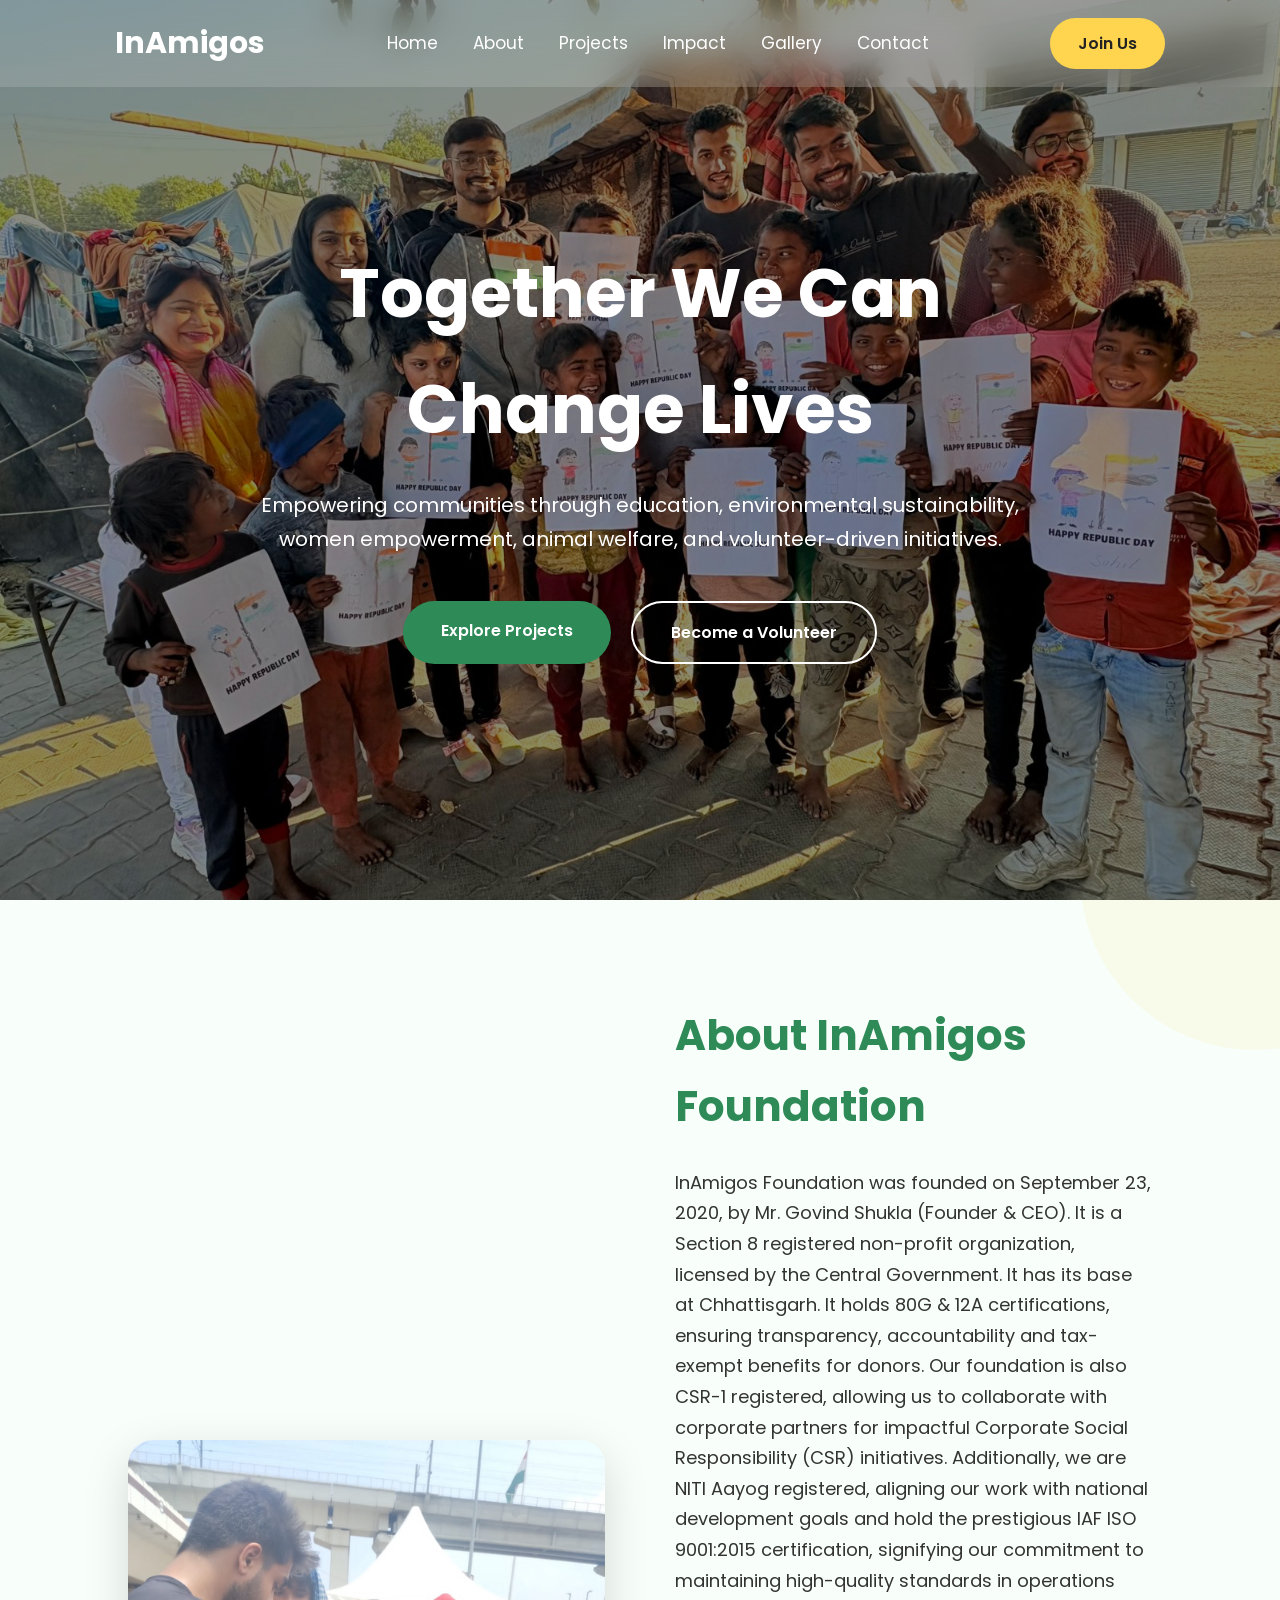
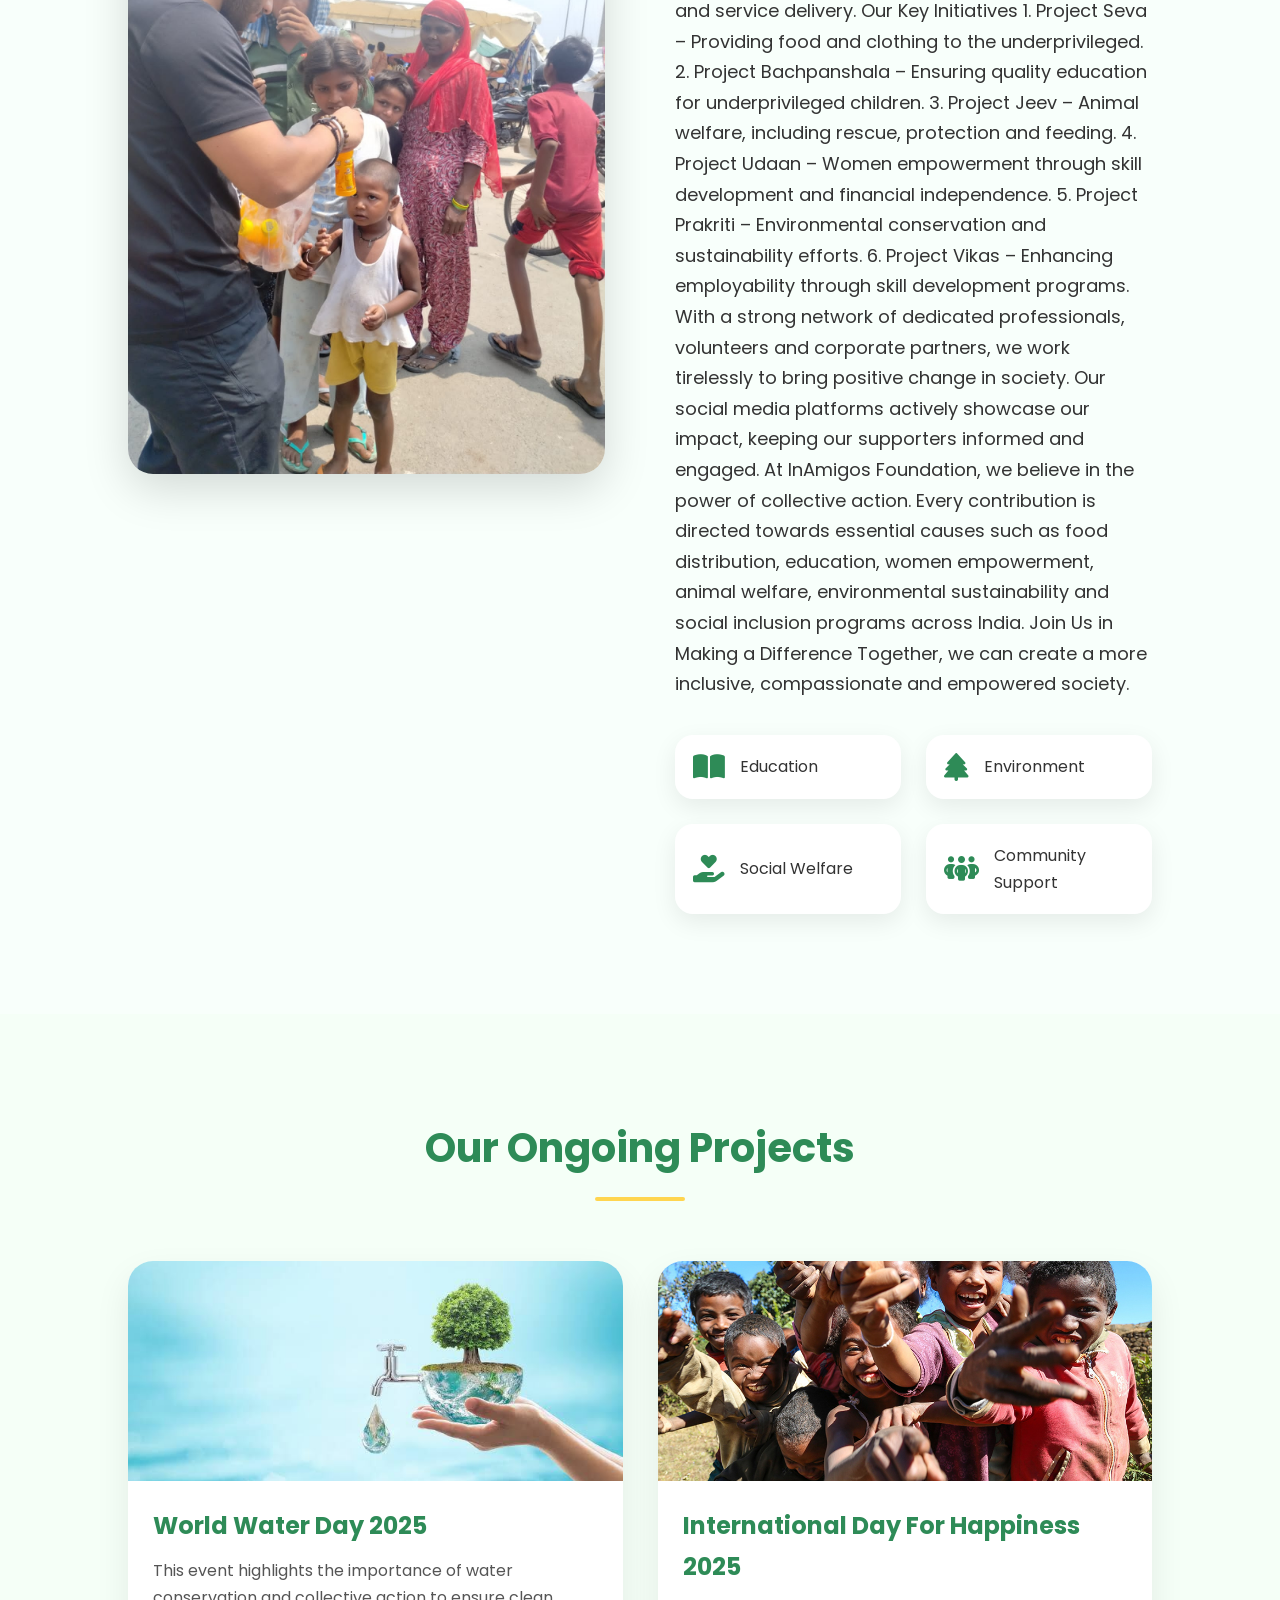
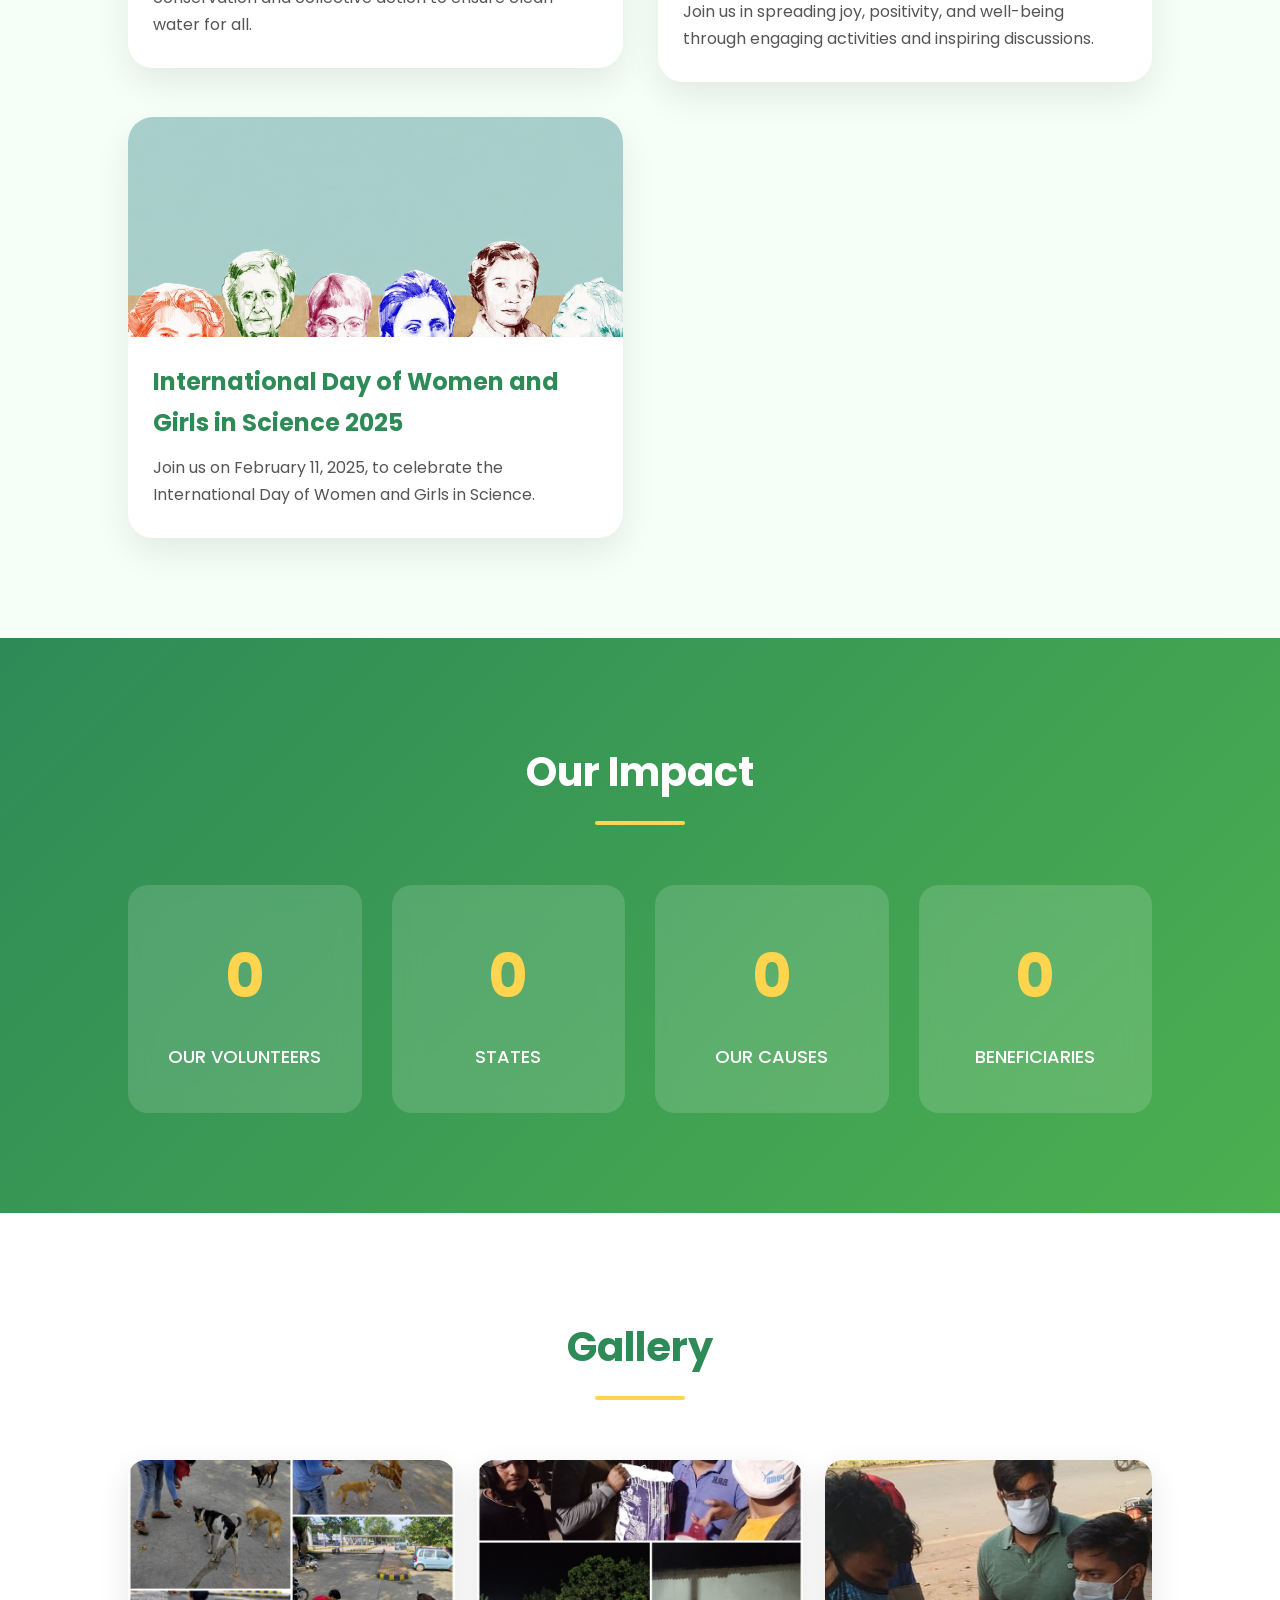
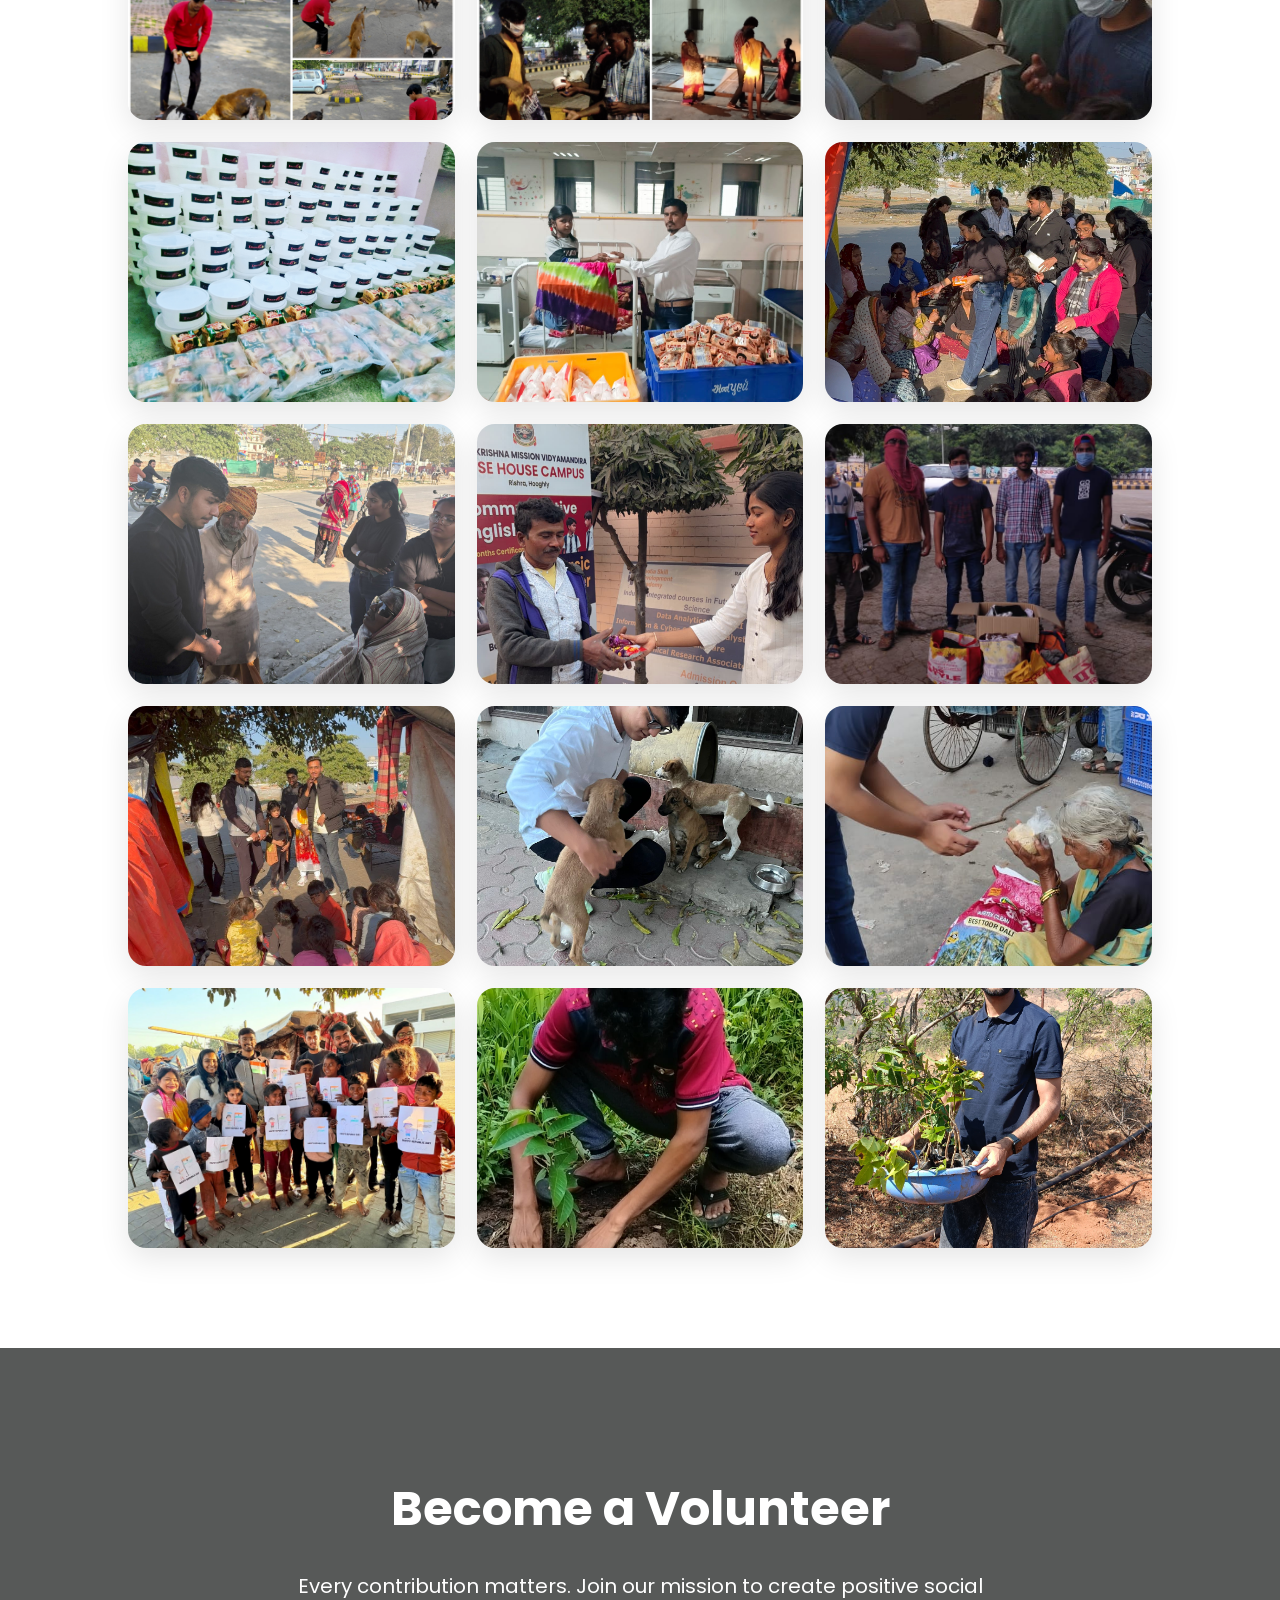
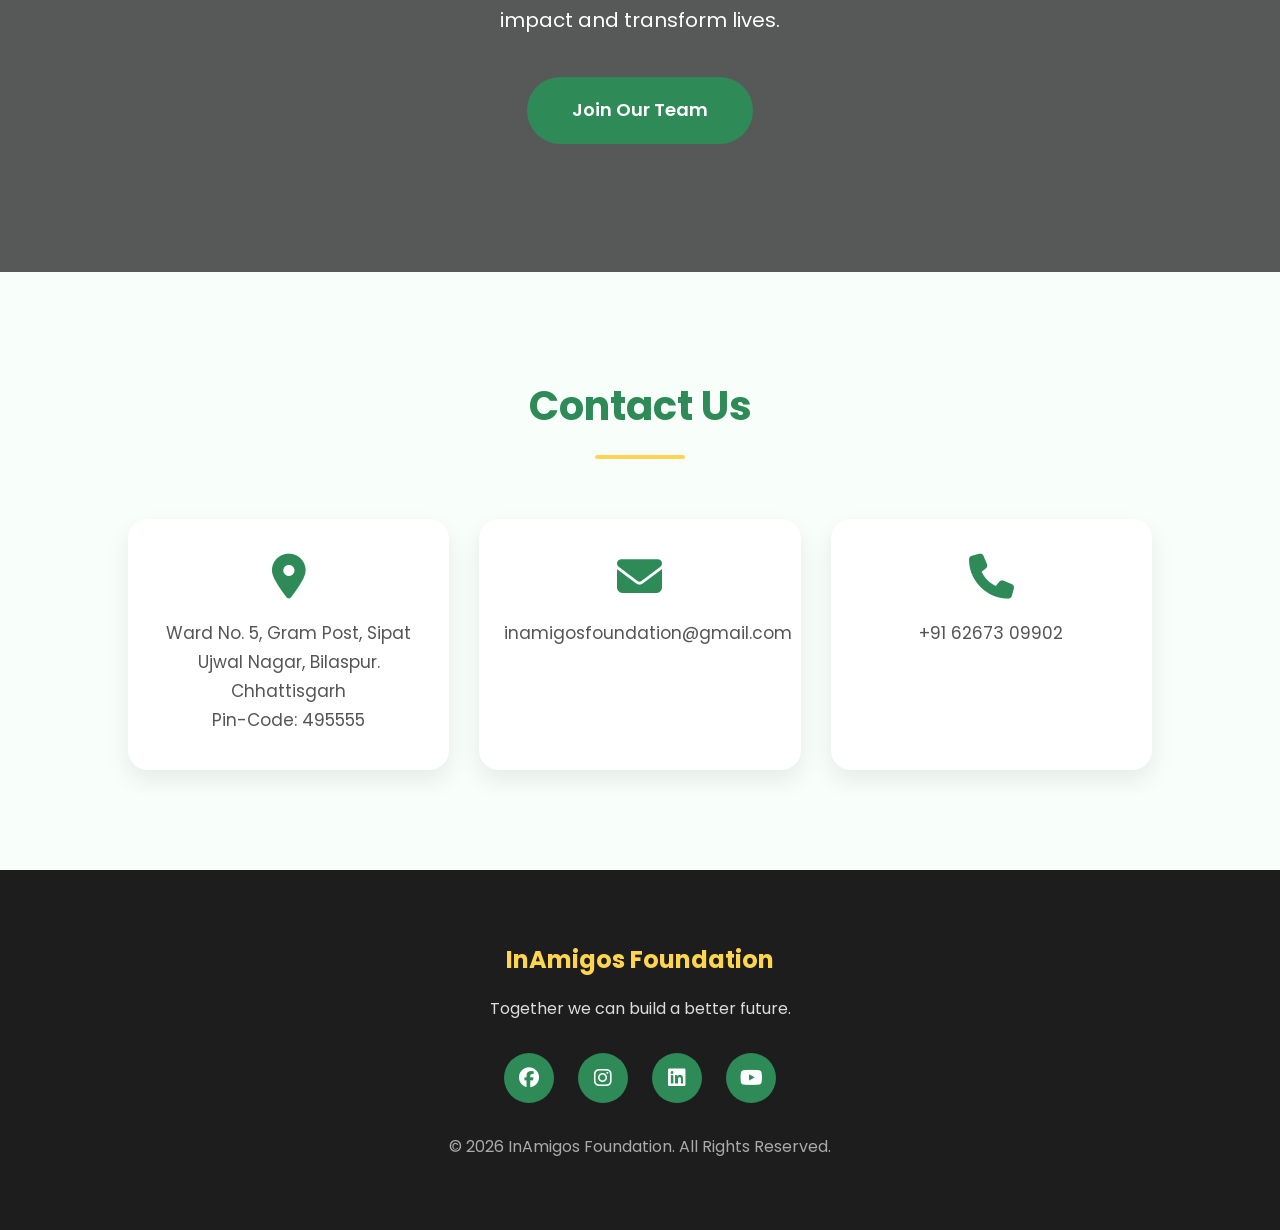
==== index.html @ 2132dd6d "Initial commit" ====
<!doctype html>
<html lang="en">
  <head>
    <meta charset="UTF-8" />
    <meta name="viewport" content="width=device-width, initial-scale=1.0" />
    <title>InAmigos Foundation</title>
    <!-- Google Font -->
    <link
      href="https://fonts.googleapis.com/css2?family=Poppins:wght@300;400;500;600;700&display=swap"
      rel="stylesheet"
    />
    <!-- Font Awesome -->
    <link
      rel="stylesheet"
      href="https://cdnjs.cloudflare.com/ajax/libs/font-awesome/6.5.2/css/all.min.css"
    />
    <!-- AOS Animation -->
    <link href="https://unpkg.com/aos@2.3.4/dist/aos.css" rel="stylesheet" />
    <!-- CSS -->
    <link rel="stylesheet" href="style.css" />
  </head>
  <body>
    <!-- ================= NAVBAR ================= -->
    <header>
      <nav class="navbar">
        <div class="logo">
          <h2>InAmigos</h2>
        </div>
        <ul class="nav-links">
          <li><a href="hello.html">Home</a></li>
          <li><a href="about.html">About</a></li>
          <li><a href="project.html">Projects</a></li>
          <li><a href="impact.html">Impact</a></li>
          <li><a href="gallery.html">Gallery</a></li>
          <li><a href="contact.html">Contact</a></li>
        </ul>
        <a href="Volunteer.html" class="btn">Join Us</a>
      </nav>
    </header>
    <!-- ================= HERO ================= -->
    <section class="hero" id="home">
      <div class="hero-slider">
        <img src="bachpanshala.jpg" class="slide active" />
        <img src="6.jpg" class="slide" />
        <img src="4.jpg" class="slide" />
        <img src="5.jpg" class="slide" />
      </div>
      <div class="overlay"></div>
      <div class="hero-content">
        <h1>Together We Can Change Lives</h1>
        <p>
          Empowering communities through education, environmental
          sustainability, women empowerment, animal welfare, and
          volunteer-driven initiatives.
        </p>
        <div class="hero-buttons">
          <a href="project.html" class="primary-btn">Explore Projects</a>
          <a href="Volunteer.html" class="secondary-btn"> Become a Volunteer</a>
        </div>
      </div>
    </section>
    <!-- ================= ABOUT ================= -->
    <section class="about section" id="about">
      <div class="container">
        <div class="about-image" data-aos="fade-right">
          <img src="sewa.jpg" alt="About NGO" />
        </div>
        <div class="about-content" data-aos="fade-left">
          <h2>About InAmigos Foundation</h2>
          <p>
            InAmigos Foundation was founded on September 23, 2020, by Mr. Govind
            Shukla (Founder & CEO). It is a Section 8 registered non-profit
            organization, licensed by the Central Government. It has its base at
            Chhattisgarh. It holds 80G & 12A certifications, ensuring
            transparency, accountability and tax-exempt benefits for donors. Our
            foundation is also CSR-1 registered, allowing us to collaborate with
            corporate partners for impactful Corporate Social Responsibility
            (CSR) initiatives. Additionally, we are NITI Aayog registered,
            aligning our work with national development goals and hold the
            prestigious IAF ISO 9001:2015 certification, signifying our
            commitment to maintaining high-quality standards in operations and
            service delivery. Our Key Initiatives 1. Project Seva – Providing
            food and clothing to the underprivileged. 2. Project Bachpanshala –
            Ensuring quality education for underprivileged children. 3. Project
            Jeev – Animal welfare, including rescue, protection and feeding. 4.
            Project Udaan – Women empowerment through skill development and
            financial independence. 5. Project Prakriti – Environmental
            conservation and sustainability efforts. 6. Project Vikas –
            Enhancing employability through skill development programs. With a
            strong network of dedicated professionals, volunteers and corporate
            partners, we work tirelessly to bring positive change in society.
            Our social media platforms actively showcase our impact, keeping our
            supporters informed and engaged. At InAmigos Foundation, we believe
            in the power of collective action. Every contribution is directed
            towards essential causes such as food distribution, education, women
            empowerment, animal welfare, environmental sustainability and social
            inclusion programs across India. Join Us in Making a Difference
            Together, we can create a more inclusive, compassionate and
            empowered society.
          </p>
          <div class="about-features">
            <div>
              <i class="fa-solid fa-book-open"></i>
              <span>Education</span>
            </div>
            <div>
              <i class="fa-solid fa-tree"></i>
              <span>Environment</span>
            </div>
            <div>
              <i class="fa-solid fa-hand-holding-heart"></i>
              <span>Social Welfare</span>
            </div>
            <div>
              <i class="fa-solid fa-people-group"></i>
              <span>Community Support</span>
            </div>
          </div>
        </div>
      </div>
    </section>
    <!-- ================= PROJECTS ================= -->
      <section class="projects section" id="projects">
        <h2 class="section-title">Our Ongoing Projects</h2>

        <div class="project-container">
          <!-- Card 1 -->
          <a href="water.html" class="project-link">
            <div class="card" data-aos="zoom-in">
              <img src="water.jpg" alt="World Water Day" />
              <h3>World Water Day 2025</h3>
              <p>
                This event highlights the importance of water conservation and
                collective action to ensure clean water for all.
              </p>
            </div>
          </a>

          <!-- Card 2 -->
          <a href="happiness.html" class="project-link">
            <div class="card" data-aos="zoom-in">
              <img src="happy.jpg" alt="International Day of Happiness" />
              <h3>International Day For Happiness 2025</h3>
              <p>
                Join us in spreading joy, positivity, and well-being through
                engaging activities and inspiring discussions.
              </p>
            </div>
          </a>

          <!-- Card 3 -->
          <a href="women.html" class="project-link">
            <div class="card" data-aos="zoom-in">
              <img src="science.png" alt="Women in Science" />
              <h3>International Day of Women and Girls in Science 2025</h3>
              <p>
                Join us on February 11, 2025, to celebrate the International Day
                of Women and Girls in Science.
              </p>
            </div>
          </a>
        </div>
      </section>
    </section>
    <!-- ================= IMPACT ================= -->
    <section class="impact section" id="impact">
      <h2 class="section-title">Our Impact</h2>
      <div class="impact-container">
        <div class="impact-box">
          <h1 class="counter" data-target="200">0</h1>
          <p>OUR VOLUNTEERS</p>
        </div>
        <div class="impact-box">
          <h1 class="counter" data-target="28">0</h1>
          <p>STATES</p>
        </div>
        <div class="impact-box">
          <h1 class="counter" data-target="6">0</h1>
          <p>OUR CAUSES</p>
        </div>
        <div class="impact-box">
          <h1 class="counter" data-target="50000">0</h1>
          <p>BENEFICIARIES</p>
        </div>
      </div>
    </section>
    <!-- ================= GALLERY ================= -->
    <section class="gallery section" id="gallery">
      <h2 class="section-title">Gallery</h2>
      <div class="gallery-container">
        <img src="1.jpg" />
        <img src="2.jpg" />
        <img src="3.jpg" />
        <img src="4.jpg" />
        <img src="5.jpg" />
        <img src="6.jpg" />
        <img src="7.jpg" />
        <img src="8.jpg" />
        <img src="9.jpg" />
        <img src="10.jpg" />
        <img src="11.jpg" />
        <img src="12.jpg" />
        <img src="13.jpg" />
        <img src="14.jpg" />
        <img src="15.jpg" />
      </div>
    </section>
    <!-- ================= VOLUNTEER ================= -->
    <section class="volunteer" id="volunteer">
      <div class="volunteer-content">
        <h2>Become a Volunteer</h2>
        <p>
          Every contribution matters. Join our mission to create positive social
          impact and transform lives.
        </p>
        <a href="#" class="primary-btn"> Join Our Team </a>
      </div>
    </section>
    <!-- ================ CONTACT ================= -->
    <section class="contact section" id="contact">
      <h2 class="section-title">Contact Us</h2>
      <div class="contact-container">
        <div>
          <i class="fa-solid fa-location-dot"></i>
          <p>
            Ward No. 5, Gram Post, Sipat Ujwal Nagar, Bilaspur. Chhattisgarh
          </p>
          <p>Pin-Code: 495555</p>
        </div>
        <div>
          <i class="fa-solid fa-envelope"></i>
          <p>inamigosfoundation@gmail.com</p>
        </div>
        <div>
          <i class="fa-solid fa-phone"></i>
          <p>+91 62673 09902</p>
        </div>
      </div>
    </section>
    <!-- ================= FOOTER ================= -->
    <footer>
      <h2>InAmigos Foundation</h2>
      <p>Together we can build a better future.</p>
      <div class="social-icons">
        <a href="https://www.facebook.com/inamigos.inamigos"
          ><i class="fab fa-facebook"></i
        ></a>
        <a href="https://www.instagram.com/inamigos/"
          ><i class="fab fa-instagram"></i
        ></a>
        <a href="#"><i class="fab fa-linkedin"></i></a>
        <a href="https://www.youtube.com/@inamigosfoundation"
          ><i class="fab fa-youtube"></i
        ></a>
      </div>
      <p class="copyright">© 2026 InAmigos Foundation. All Rights Reserved.</p>
    </footer>
    <!-- JS -->
    <script src="https://unpkg.com/aos@2.3.4/dist/aos.js"></script>
    <script>
      AOS.init({
        duration: 1000,
        once: true,
      });
    </script>
    <script src="script.js"></script>
  </body>
</html>
---- style.css ----
/* ==========================================
   GOOGLE FONT & RESET
========================================== */

@import url('https://fonts.googleapis.com/css2?family=Poppins:wght@300;400;500;600;700;800&display=swap');
* {
    margin: 0;
    padding: 0;
    box-sizing: border-box;
    font-family: 'Poppins', sans-serif;
}
html {
    scroll-behavior: smooth;
}
body {
    background: #f8fffb;
    color: #333;
    overflow-x: hidden;
    line-height: 1.7;
}
img {
    width: 100%;
    display: block;
}
a {
    text-decoration: none;
}

ul {
    list-style: none;
}
.section {
    padding: 100px 10%;
}
.section-title {
    text-align: center;
    font-size: 40px;
    color: #2E8B57;
    margin-bottom: 60px;
    position: relative;
}
.section-title::after {
    content: "";
    width: 90px;
    height: 4px;
    background: #FFD54F;
    display: block;
    margin: 15px auto;
    border-radius: 20px;
}
/* ==========================================
   NAVBAR
========================================== */
header {
    width: 100%;
    position: fixed;
    top: 0;
    left: 0;
    z-index: 999;
}
.navbar {

    display: flex;
    justify-content: space-between;
    align-items: center;
    padding: 18px 9%;
    background: rgba(255, 255, 255, .15);
    backdrop-filter: blur(18px);
    transition: .4s;

}
.logo h2 {

    color: #fff;
    font-size: 30px;
    font-weight: 700;
}
.nav-links {

    display: flex;
    gap: 35px;
}
.nav-links a {
    color: white;
    font-size: 17px;
    transition: .3s;
}
.nav-links a:hover {
    color: #FFD54F;
}
.btn {
    background: #FFD54F;
    color: #222;
    padding: 12px 28px;
    border-radius: 30px;
    transition: .4s;
    font-weight: 600;
}
.btn:hover {
    transform: translateY(-4px);
    background: white;
}
/* ==========================================
   HERO
========================================== */
.hero {
    min-height: 100vh;
    background: url("images/hero.jpg") center/cover no-repeat;
    position: relative;
    display: flex;
    justify-content: center;
    align-items: center;
}
.overlay {
    position: absolute;
    inset: 0;
    background: rgba(0, 0, 0, .55);
}
.hero-content {
    position: relative;
    z-index: 2;
    text-align: center;
    color: white;
    width: 80%;
    animation: fadeUp 1.5s;
}
.hero-content h1 {
    font-size: 68px;
    margin-bottom: 20px;
    font-weight: 700;
}
.hero-content span {
    color: #FFD54F;
}
.hero-content p {
    font-size: 20px;
    max-width: 800px;
    margin: auto;
}
.hero-buttons {
    margin-top: 45px;
    display: flex;
    justify-content: center;
    gap: 20px;
    flex-wrap: wrap;
}
.primary-btn {
    padding: 16px 38px;
    border-radius: 40px;
    background: #2E8B57;
    color: white;
    transition: .4s;
    font-weight: 600;
}
.secondary-btn {
    padding: 16px 38px;
    border-radius: 40px;
    border: 2px solid white;
    color: white;
    transition: .4s;
    font-weight: 600;
}
.primary-btn:hover {
    background: #FFD54F;
    color: #222;
    transform: translateY(-5px);
}
.secondary-btn:hover {
    background: white;
    color: #2E8B57;
}
.hero{
    position: relative;
    height:100vh;
    overflow:hidden;

    display:flex;
    justify-content:center;
    align-items:center;
}
.hero-slider{
    position:absolute;
    top:0;
    left:0;
    width:100%;
    height:100%;
}
.hero-slider img{
    position:absolute;
    width:100%;
    height:100%;
    object-fit:cover;
    opacity:0;
    transition:opacity 1.5s ease-in-out;
}
.hero-slider img.active{
    opacity:1;
}
.overlay{
    position:absolute;
    top:0;
    left:0;
    width:100%;
    height:100%;
    background:rgba(0,0,0,.45);
    zindex:1;
}
.hero-content{
    position:relative;
    z-index:2;
    text-align:center;
    color:white;
    max-width:900px;
    padding:20px;
}
/* Floating Animation */
.hero::before {
    content: "";
    position: absolute;
    width: 600px;
    height: 600px;
    background: rgba(255, 255, 255, .08);
    border-radius: 50%;
    top: -180px;
    right: -120px;
    animation: float 6s infinite ease-in-out;
}
/* ==========================================
   ABOUT SECTION
========================================== */
.container {
    display: grid;
    grid-template-columns: 1fr 1fr;
    gap: 70px;
    align-items: center;
}
.about-image img {
    border-radius: 25px;
    box-shadow: 0 15px 45px rgba(0, 0, 0, .15);
    transition: .5s;
}
.about-image img:hover {
    transform: scale(1.03);
}
.about-content h2 {
    color: #2E8B57;
    font-size: 42px;
    margin-bottom: 25px;
}
.about-content p {
    font-size: 18px;
    margin-bottom: 35px;
}
.about-features {
    display: grid;
    grid-template-columns: repeat(2, 1fr);
    gap: 25px;
}
.about-features div {
    display: flex;
    align-items: center;
    gap: 15px;
    background: white;
    padding: 18px;
    border-radius: 18px;
    box-shadow: 0 8px 25px rgba(0, 0, 0, .08);
    transition: .4s;
}
.about-features div:hover {
    transform: translateY(-10px);
}
.about-features i {
    color: #2E8B57;
    font-size: 28px;
}
/* ==========================================
   GENERAL CARD STYLE
========================================== */
.card {
    background: white;
    border-radius: 25px;
    overflow: hidden;
    box-shadow: 0 15px 35px rgba(0, 0, 0, .08);
    transition: .5s;
}
.card img {
    height: 220px;
    object-fit: cover;
}
.card h3 {
    padding: 25px 25px 10px;
    color: #2E8B57;
    font-size: 24px;
}
.card p {
    padding: 0 25px 30px;
    color: #555;
}
.card:hover {
    transform: translateY(-15px);
    box-shadow: 0 20px 45px rgba(0, 0, 0, .15);
}
/* ==========================================
   ANIMATIONS
========================================== */
@keyframes fadeUp {
    from {
        opacity: 0;
        transform: translateY(80px);
    }
    to {
        opacity: 1;
        transform: translateY(0);
    }
}
@keyframes float {
    0% {
        transform: translateY(0px);
    }
    50% {
        transform: translateY(25px);
    }
    100% {
        transform: translateY(0);
    }
}
/* ==========================================
   PROJECTS SECTION
========================================== */
.projects {
    background: #f5fff7;
}
.project-container {
    display: grid;
    grid-template-columns: repeat(auto-fit, minmax(320px, 1fr));
    gap: 35px;
}
.projects .card {
    position: relative;
    overflow: hidden;
    cursor: pointer;
}
.projects .card::before {
    content: "";
    position: absolute;
    top: 0;
    left: -100%;
    width: 100%;
    height: 100%;
    background: linear-gradient(120deg,
            transparent,
            rgba(255, 255, 255, .45),
            transparent);
    transition: .8s;
}
.projects .card:hover::before {
    left: 100%;
}
.projects .card img {
    transition: .6s;
}
.projects .card:hover img {
    transform: scale(1.08);
}
.projects .card h3 {
    color: #2E8B57;
    font-size: 24px;
}
.projects .card p {
    font-size: 16px;
    color: #555;
}
.projects .card:hover {
    transform: translateY(-18px);
}
.project-link {
  text-decoration: none;
  color: inherit;
  display: block;
}

.project-link .card {
  cursor: pointer;
}
/* ==========================================
   IMPACT SECTION
========================================== */
.impact {
    background: linear-gradient(135deg, #2E8B57, #4CAF50);
    color: white;
}
.impact .section-title {
    color: white;
}
.impact .section-title::after {
    background: #FFD54F;
}
.impact-container {
    display: grid;
    grid-template-columns: repeat(auto-fit, minmax(220px, 1fr));
    gap: 30px;
}
.impact-box {
    background: rgba(255, 255, 255, .15);
    backdrop-filter: blur(12px);
    border-radius: 20px;
    text-align: center;
    padding: 40px 20px;
    transition: .5s;
}
.impact-box:hover {
    transform: translateY(-12px);
    background: rgba(255, 255, 255, .25);
}
.impact-box h1 {
    font-size: 60px;
    color: #FFD54F;
    margin-bottom: 15px;
}
.impact-box p {
    font-size: 18px;
    font-weight: 500;
}
/* ==========================================
   GALLERY
========================================== */
.gallery {
    background: white;
}
.gallery-container {
    display: grid;
    grid-template-columns: repeat(auto-fit, minmax(260px, 1fr));
    gap: 22px;
}
.gallery-container img {
    height: 260px;
    object-fit: cover;
    border-radius: 18px;
    cursor: pointer;
    transition: .5s;
    box-shadow: 0 10px 30px rgba(0, 0, 0, .1);
}
.gallery-container img:hover {
    transform: scale(1.08);
    box-shadow: 0 20px 45px rgba(0, 0, 0, .2);
}
/* ==========================================
   VOLUNTEER SECTION
========================================== */
.volunteer {
    background: linear-gradient(rgba(0, 0, 0, .65),
            rgba(0, 0, 0, .65)),
        url("images/volunteer-bg.jpg") center/cover;
    padding: 120px 10%;
    text-align: center;
    color: white;
}
.volunteer-content {
    max-width: 750px;
    margin: auto;
}
.volunteer-content h2 {
    font-size: 48px;
    margin-bottom: 20px;
}
.volunteer-content p {
    font-size: 20px;
    margin-bottom: 40px;
}
.volunteer .primary-btn {
    display: inline-block;
    padding: 18px 45px;
    font-size: 18px;
    border-radius: 50px;
    transition: .4s;
}
.volunteer .primary-btn:hover {
    transform: scale(1.08);
}
/* ==========================================
   VOLUNTEER FORM SECTION
========================================== */
.volunteer-form-section{
    padding:80px 10%;
    background:#f4f7fb;
}

.form-container{
    max-width:1100px;
    margin:auto;
    background:#fff;
    padding:45px;
    border-radius:20px;
    box-shadow:0 10px 30px rgba(0,0,0,.1);
}

.form-heading{
    text-align:center;
    margin-bottom:40px;
}

.form-heading h2{
    font-size:38px;
    color:#0b8457;
    margin-bottom:10px;
}

.form-heading p{
    color:#666;
}

.form-grid{
    display:grid;
    grid-template-columns:repeat(2,1fr);
    gap:25px;
}

.input-group{
    display:flex;
    flex-direction:column;
}

.input-group label{
    margin-bottom:8px;
    font-weight:600;
    color:#333;
}

.input-group input,
.input-group textarea{
    padding:14px 18px;
    border:1px solid #ddd;
    border-radius:10px;
    font-size:16px;
    transition:.3s;
    outline:none;
}

.input-group input:focus,
.input-group textarea:focus{
    border-color:#0b8457;
    box-shadow:0 0 10px rgba(11,132,87,.2);
}

.full{
    grid-column:1/3;
}

textarea{
    resize:none;
}

.submit-btn{
    margin-top:35px;
    width:100%;
    padding:16px;
    border:none;
    border-radius:10px;
    background:#0b8457;
    color:white;
    font-size:18px;
    cursor:pointer;
    transition:.3s;
}

.submit-btn:hover{
    background:#066943;
    transform:translateY(-2px);
}

@media(max-width:768px){

.form-grid{
grid-template-columns:1fr;
}

.full{
grid-column:1;
}

.form-container{
padding:25px;
}

.form-heading h2{
font-size:30px;
}

}
/* ==========================================
   EXTRA HOVER EFFECTS
========================================== */
.primary-btn,
.secondary-btn,
.btn {
    position: relative;
    overflow: hidden;
}
.primary-btn::after,
.secondary-btn::after,
.btn::after {
    content: "";
    position: absolute;
    top: 0;
    left: -100%;
    width: 100%;
    height: 100%;
    background: rgba(255, 255, 255, .25);
    transition: .5s;
}
.primary-btn:hover::after,
.secondary-btn:hover::after,
.btn:hover::after {
    left: 100%;
}
/* ==========================================
   SCROLLBAR
========================================== */
::-webkit-scrollbar {
    width: 10px;
}
::-webkit-scrollbar-track {
    background: #e9f8ec;
}
::-webkit-scrollbar-thumb {
    background: #2E8B57;
    border-radius: 20px;
}
::-webkit-scrollbar-thumb:hover {
    background: #1f6d42;
}
/* ==========================================
   CONTACT SECTION
========================================== */
.contact {
    background: #f8fffb;
}
.contact-container {
    display: grid;
    grid-template-columns: repeat(auto-fit, minmax(250px, 1fr));
    gap: 30px;
    margin-top: 50px;
}
.contact-container div {
    background: #fff;
    padding: 35px 25px;
    border-radius: 20px;
    text-align: center;
    box-shadow: 0 10px 25px rgba(0, 0, 0, .08);
    transition: .4s;
}
.contact-container div:hover {
    transform: translateY(-10px);
}
.contact-container i {
    font-size: 45px;
    color: #2E8B57;
    margin-bottom: 20px;
}
.contact-container p {
    font-size: 17px;
    color: #555;
}
/* ==========================================
   FOOTER
========================================== */
footer {
    background: #1d1d1d;
    color: white;
    text-align: center;
    padding: 70px 10%;
}
footer h2 {
    color: #FFD54F;
    margin-bottom: 15px;
}
footer p {
    color: #ddd;
}
.social-icons {
    margin: 30px 0;
}
.social-icons a {
    width: 50px;
    height: 50px;
    display: inline-flex;
    justify-content: center;
    align-items: center;
    margin: 0 10px;
    border-radius: 50%;
    background: #2E8B57;
    color: white;
    font-size: 20px;
    transition: .4s;
}
.social-icons a:hover {
    transform: translateY(-8px);
    background: #FFD54F;
    color: #222;
}
.copyright {
    margin-top: 30px;
    color: #aaa;
}
/* ==========================================
   ANIMATED BACKGROUND BLOBS
========================================== */
body::before {
    content: "";
    position: fixed;
    width: 350px;
    height: 350px;
    background: rgba(76, 175, 80, .08);
    border-radius: 50%;
    top: -120px;
    left: -120px;
    z-index: -1;
    animation: blob1 8s infinite alternate;
}
body::after {
    content: "";
    position: fixed;
    width: 350px;
    height: 350px;
    background: rgba(255, 213, 79, .10);
    border-radius: 50%;
    bottom: -150px;
    right: -150px;
    z-index: -1;
    animation: blob2 8s infinite alternate;
}
@keyframes blob1 {
    from {
        transform: translateY(0);
    }
    to {
        transform: translateY(60px);
    }
}
@keyframes blob2 {
    from {
        transform: translateY(0);
    }
    to {
        transform: translateY(-60px);
    }
}
/* ==========================================
   RESPONSIVE
========================================== */
@media(max-width:991px) {
    .hero-content h1 {
        font-size: 52px;
    }
    .container {
        grid-template-columns: 1fr;
    }
    .about-image {
        order: 1;
    }
    .about-content {
        order: 2;
    }
    .navbar {
        flex-direction: column;
        gap: 18px;
    }
    .nav-links {
        flex-wrap: wrap;
        justify-content: center;
    }
    .section {
        padding: 80px 8%;
    }
}
@media(max-width:768px) {
    .hero-content {
        width: 90%;
    }
    .hero-content h1 {
        font-size: 40px;
    }
    .hero-content p {
        font-size: 17px;
    }
    .hero-buttons {
        flex-direction: column;
    }
    .primary-btn,
    .secondary-btn {
        width: 220px;
        margin: auto;
    }
    .about-features {
        grid-template-columns: 1fr;
    }
    .section-title {
        font-size: 32px;
    }
    .volunteer-content h2 {
        font-size: 36px;
    }
    .impact-box h1 {
        font-size: 45px;
    }
}
@media(max-width:500px) {
    .logo h2 {
        font-size: 24px;
    }
    .nav-links {
        gap: 15px;
    }
    .nav-links a {
        font-size: 15px;
    }
    .hero-content h1 {
        font-size: 32px;
    }
    .hero-content p {
        font-size: 15px;
    }
    .section {
        padding: 70px 6%;
    }
    .card h3 {
        font-size: 22px;
    }
    .contact-container {
        grid-template-columns: 1fr;
    }
    .gallery-container {
        grid-template-columns: 1fr;
    }
    .project-container {
        grid-template-columns: 1fr;
    }
}
/* ==========================================
   IMAGE HOVER
========================================== */
img {
    transition: .5s;
}
img:hover {
    filter: brightness(1.05);
}
/* ==========================================
   CARD GLOW
========================================== */
.card:hover {
    box-shadow:
        0 20px 40px rgba(0, 0, 0, .15),
        0 0 25px rgba(76, 175, 80, .15);
}
/* ==========================================
   SECTION FADE
========================================== */
section {
    animation: fadeSection .8s ease;
}
@keyframes fadeSection {
    from {
        opacity: 0;
        transform: translateY(30px);
    }
    to {
        opacity: 1;
        transform: translateY(0);
    }
}
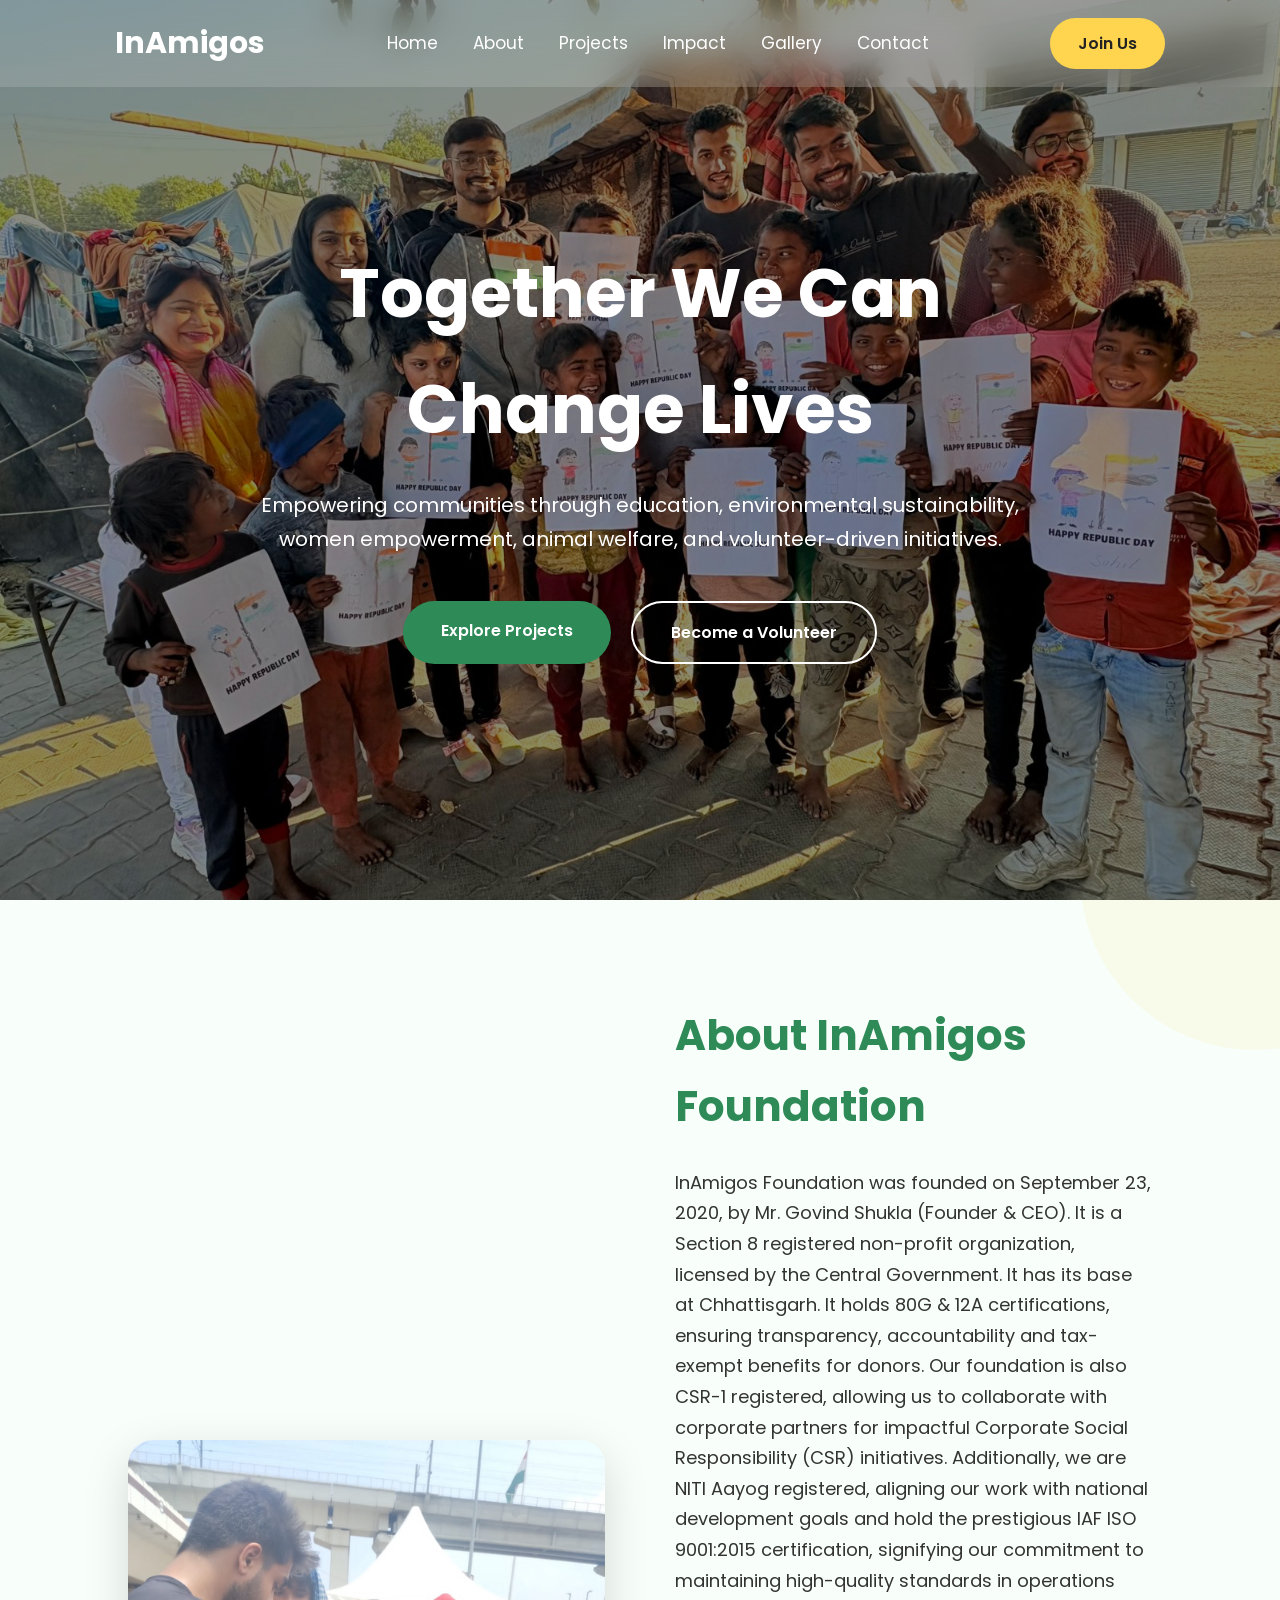
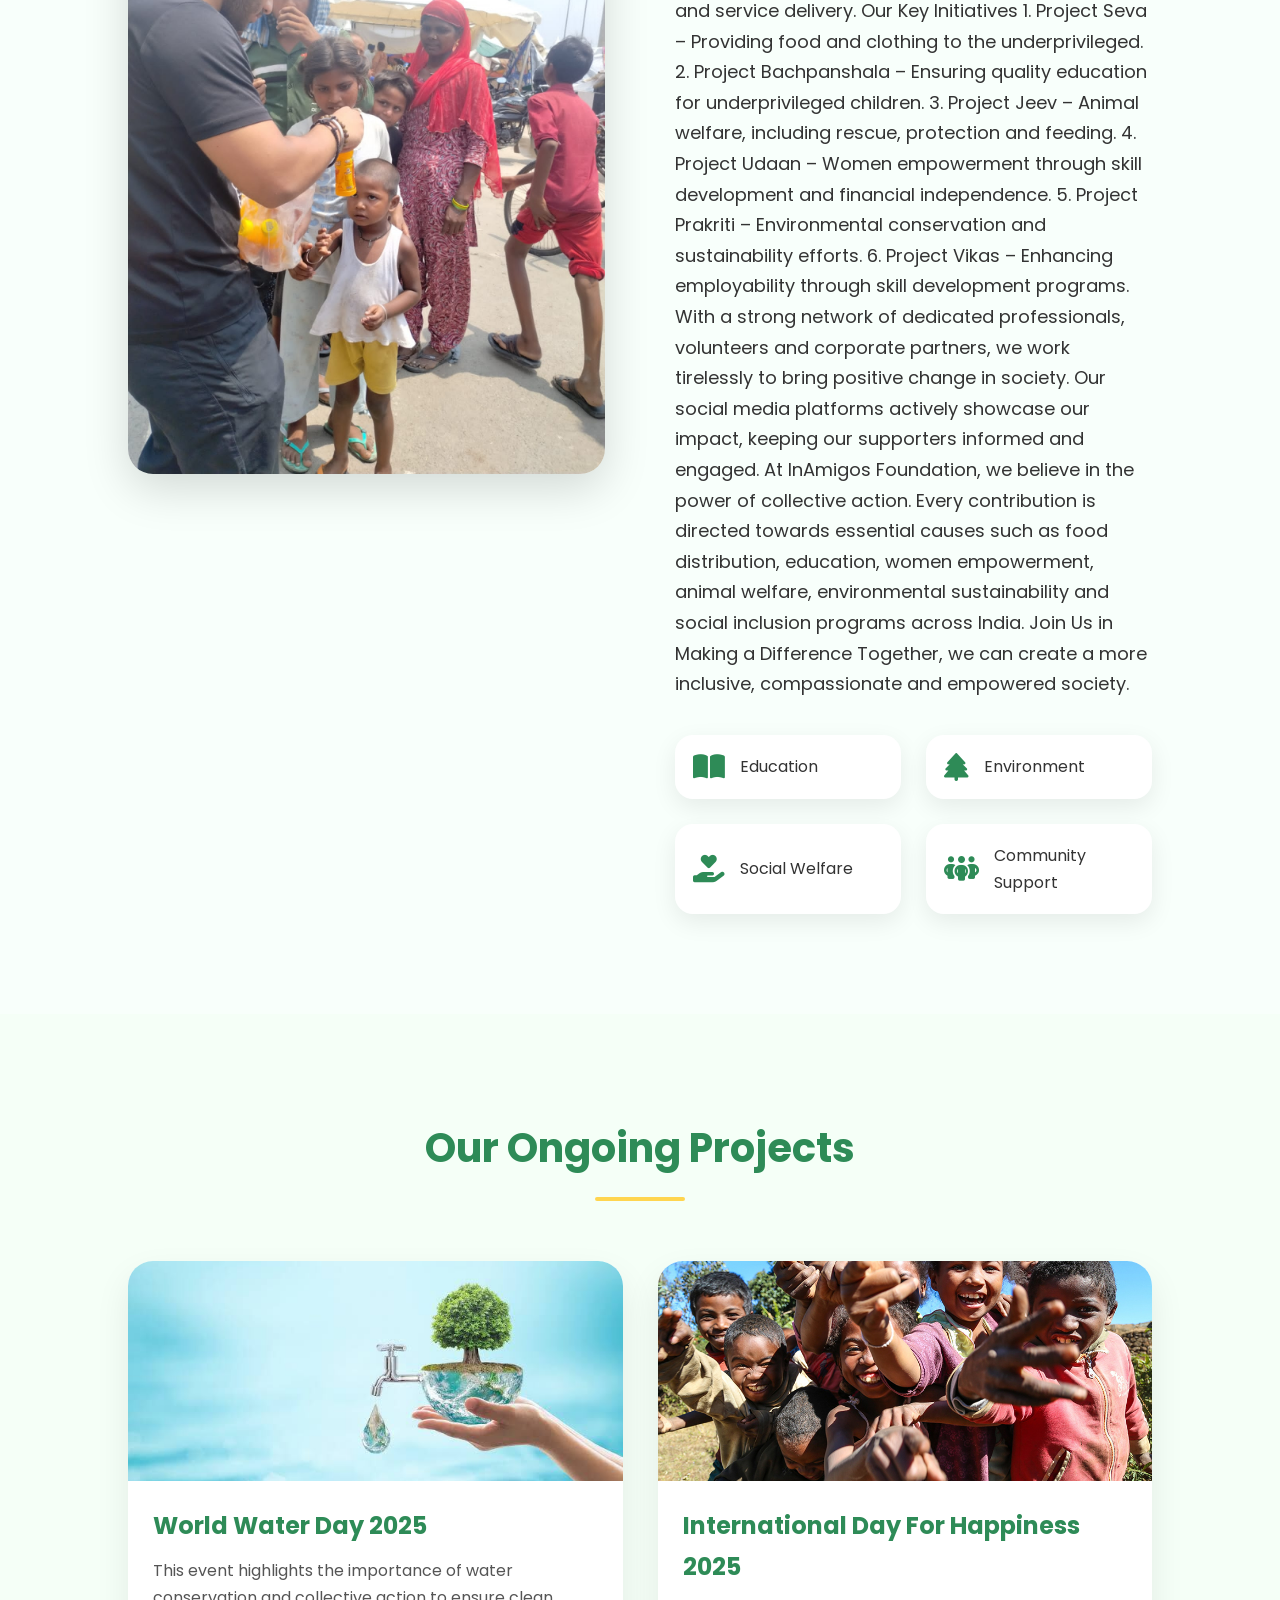
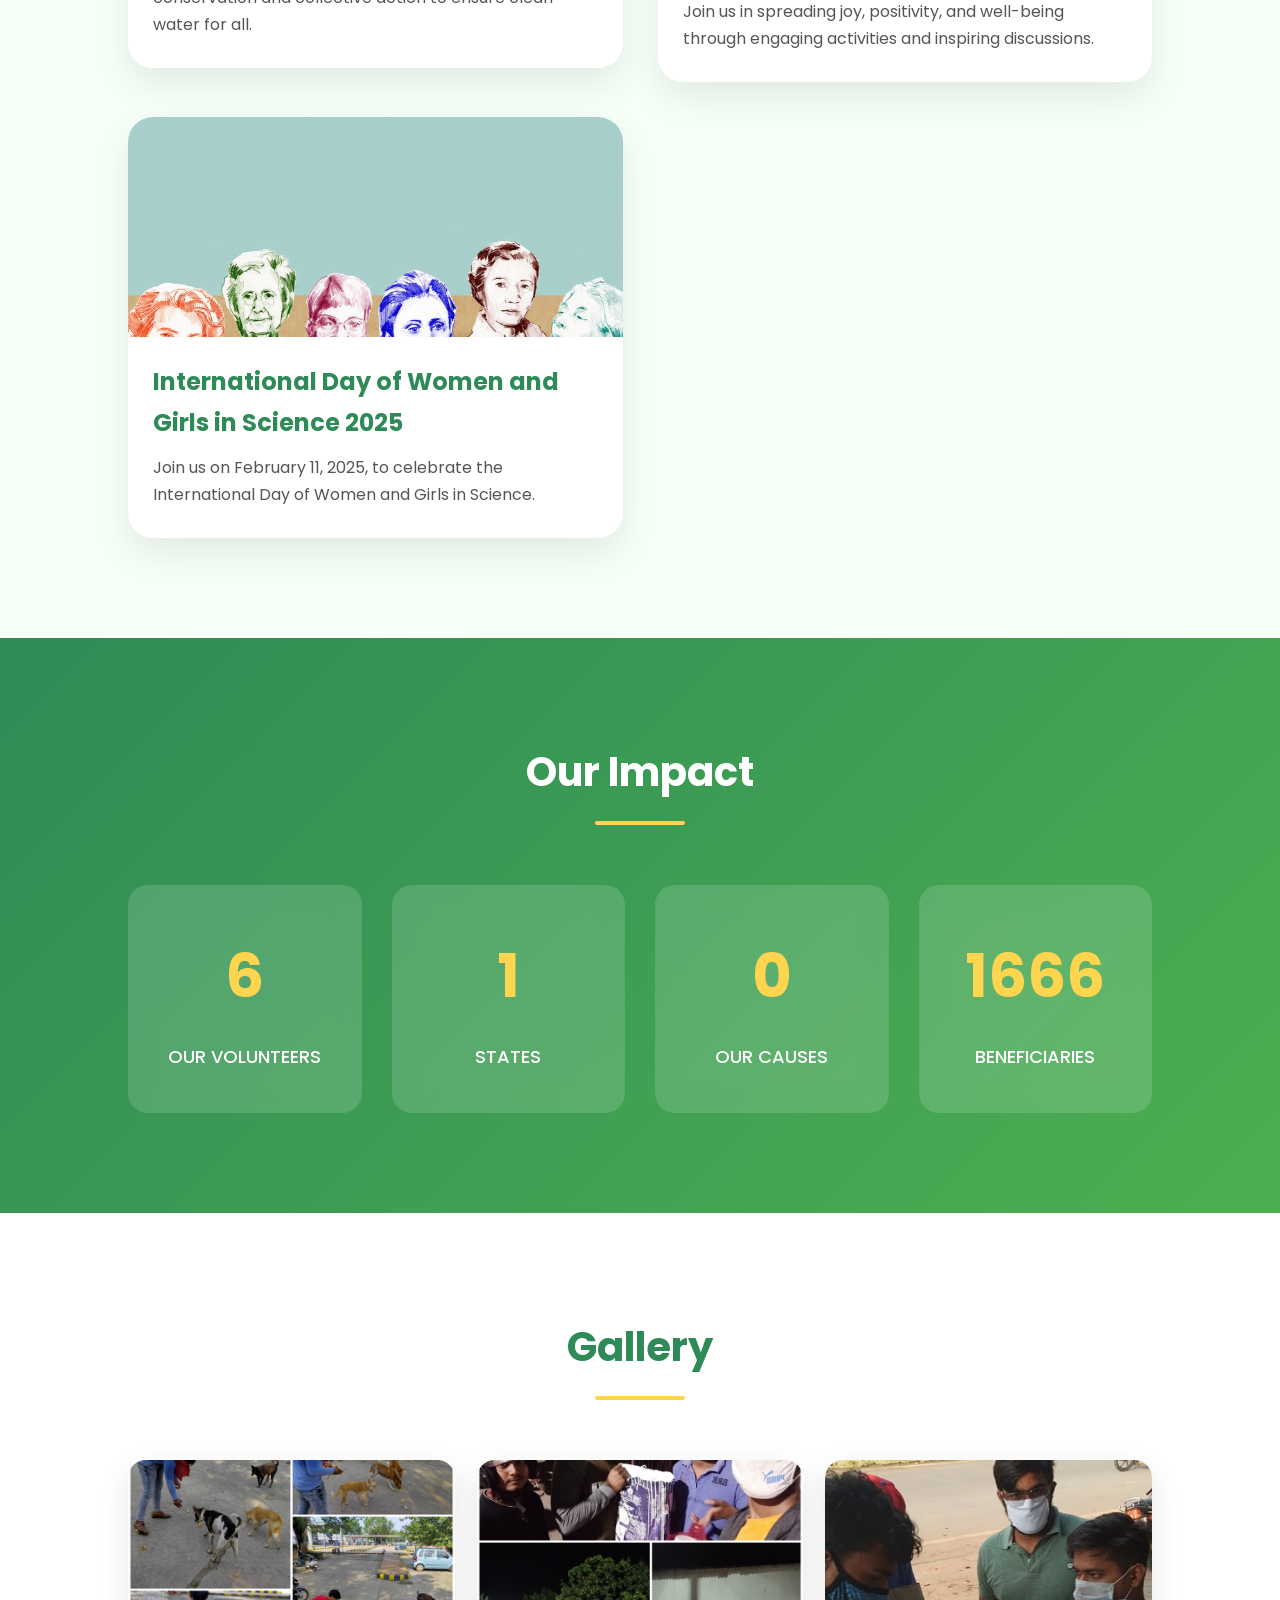
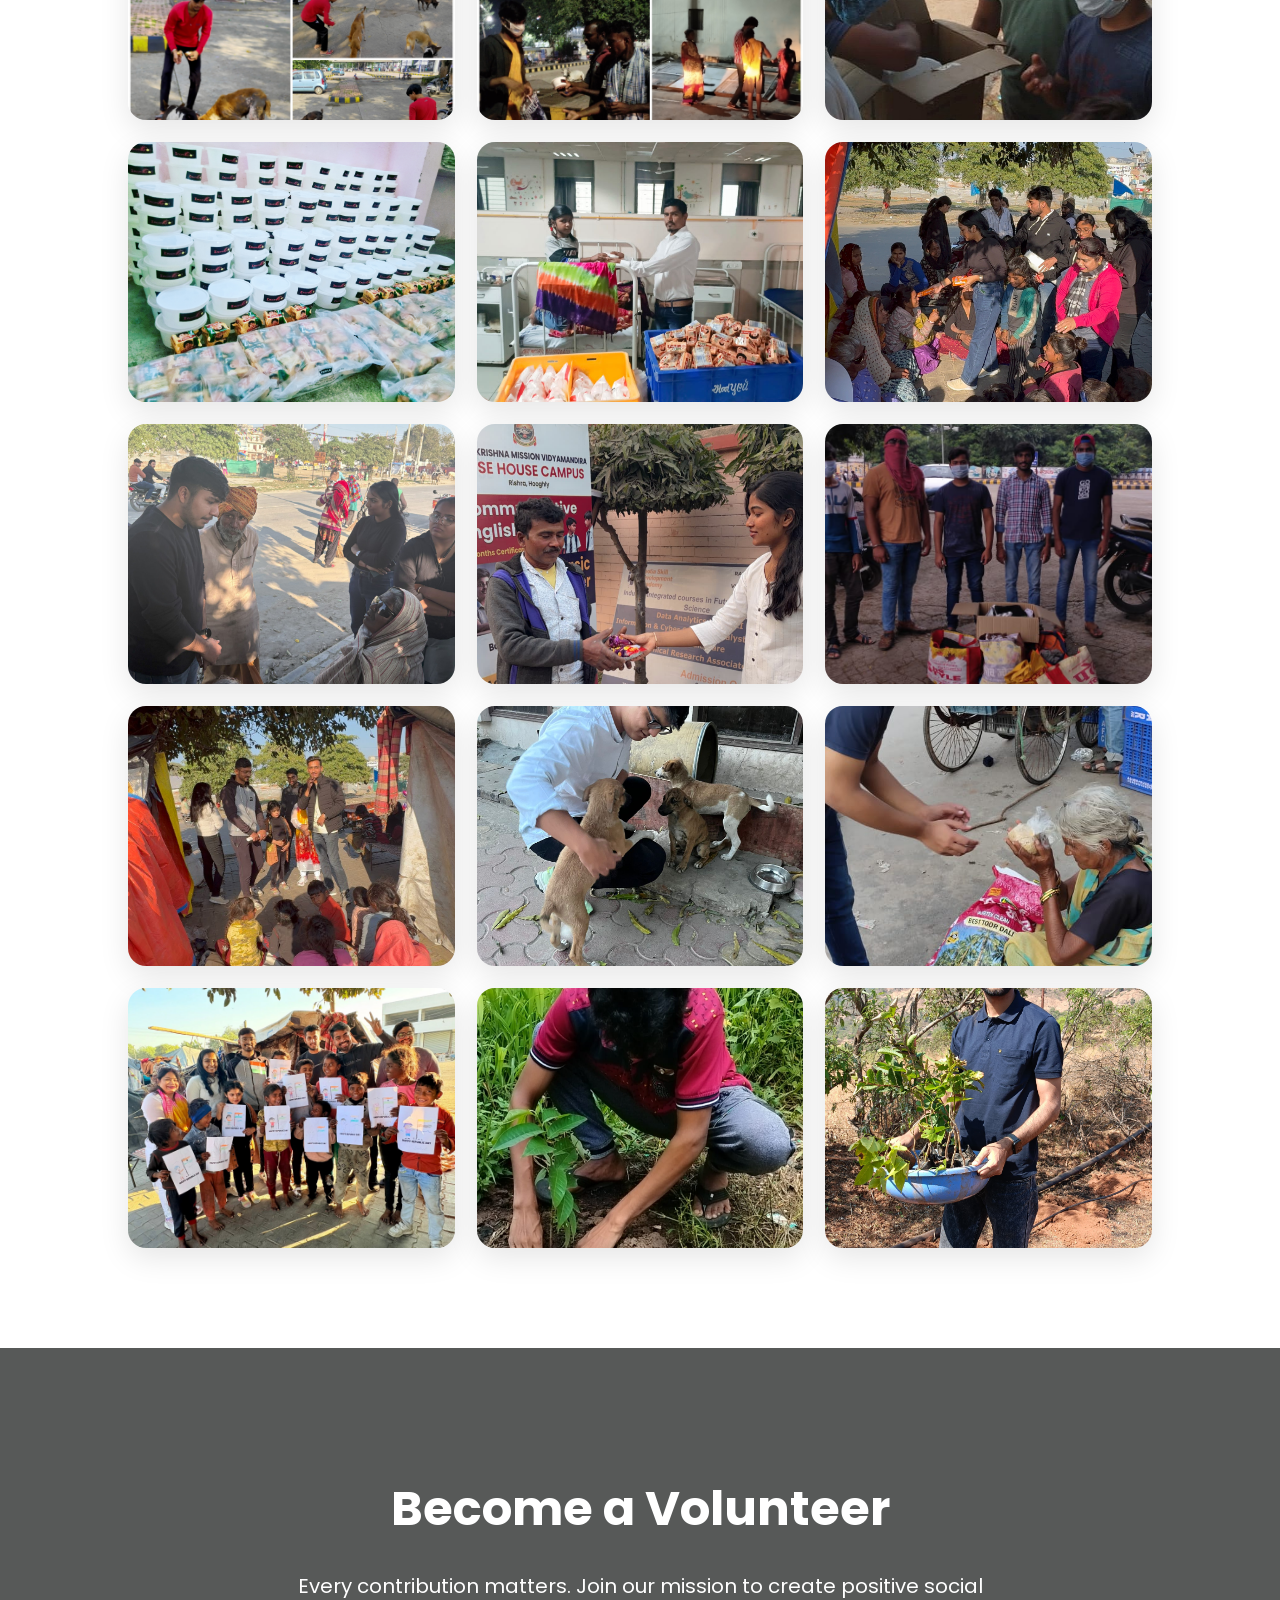
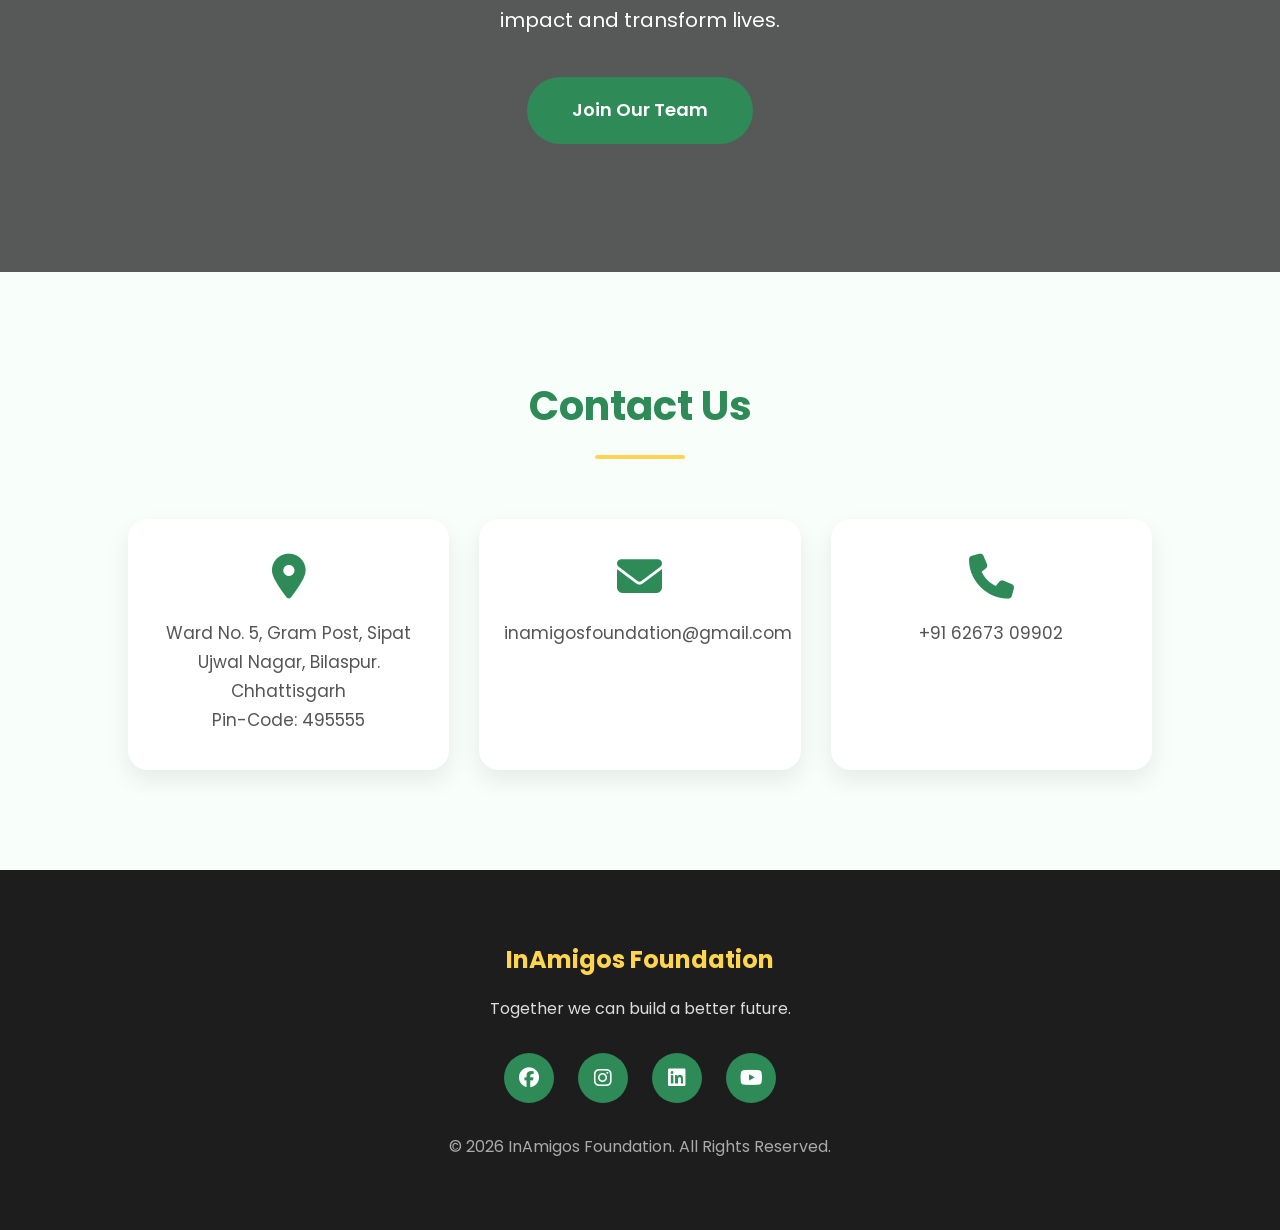
==== commit f6117881: "Remove all files" ====
--- a/index.html
+++ b/index.html
@@ -171,7 +171,7 @@
           <p>OUR VOLUNTEERS</p>
         </div>
         <div class="impact-box">
-          <h1 class="counter" data-target="28">0</h1>
+          <h1 class="counter" data-target="30">0</h1>
           <p>STATES</p>
         </div>
         <div class="impact-box">
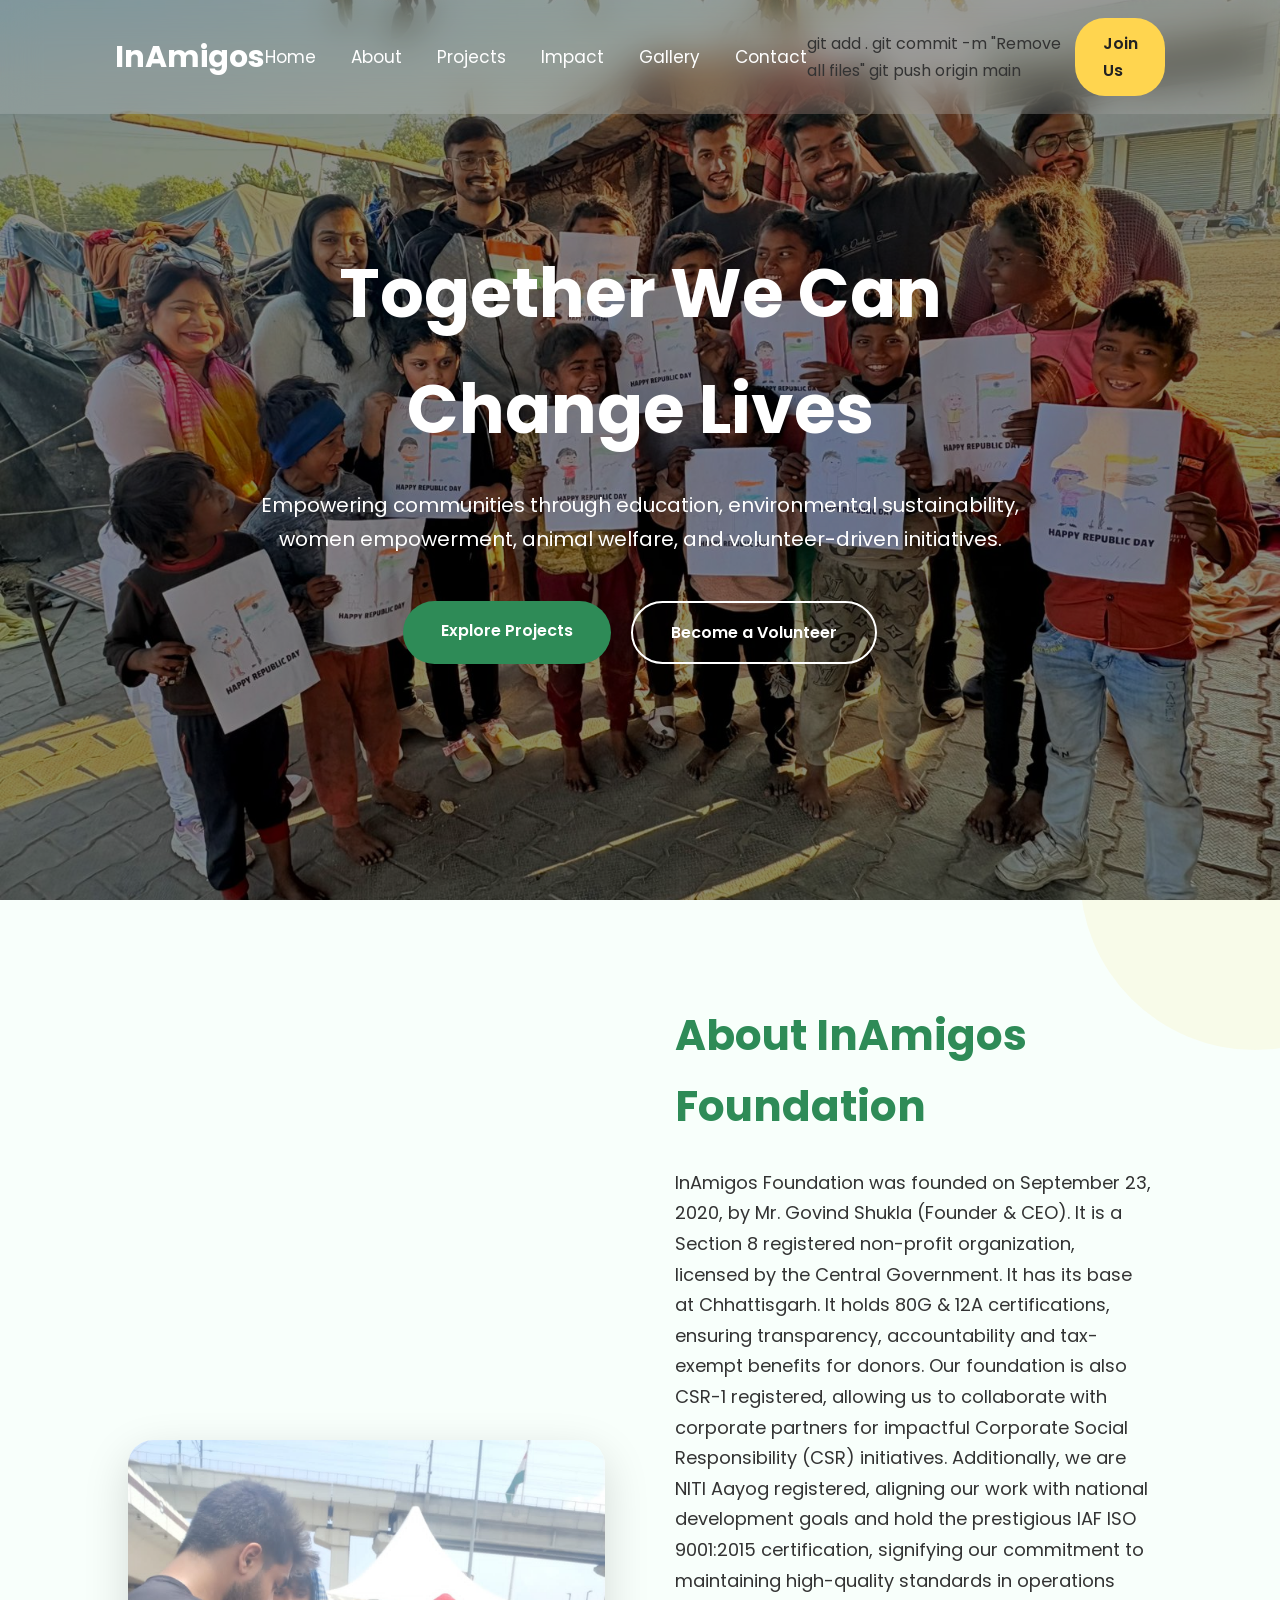
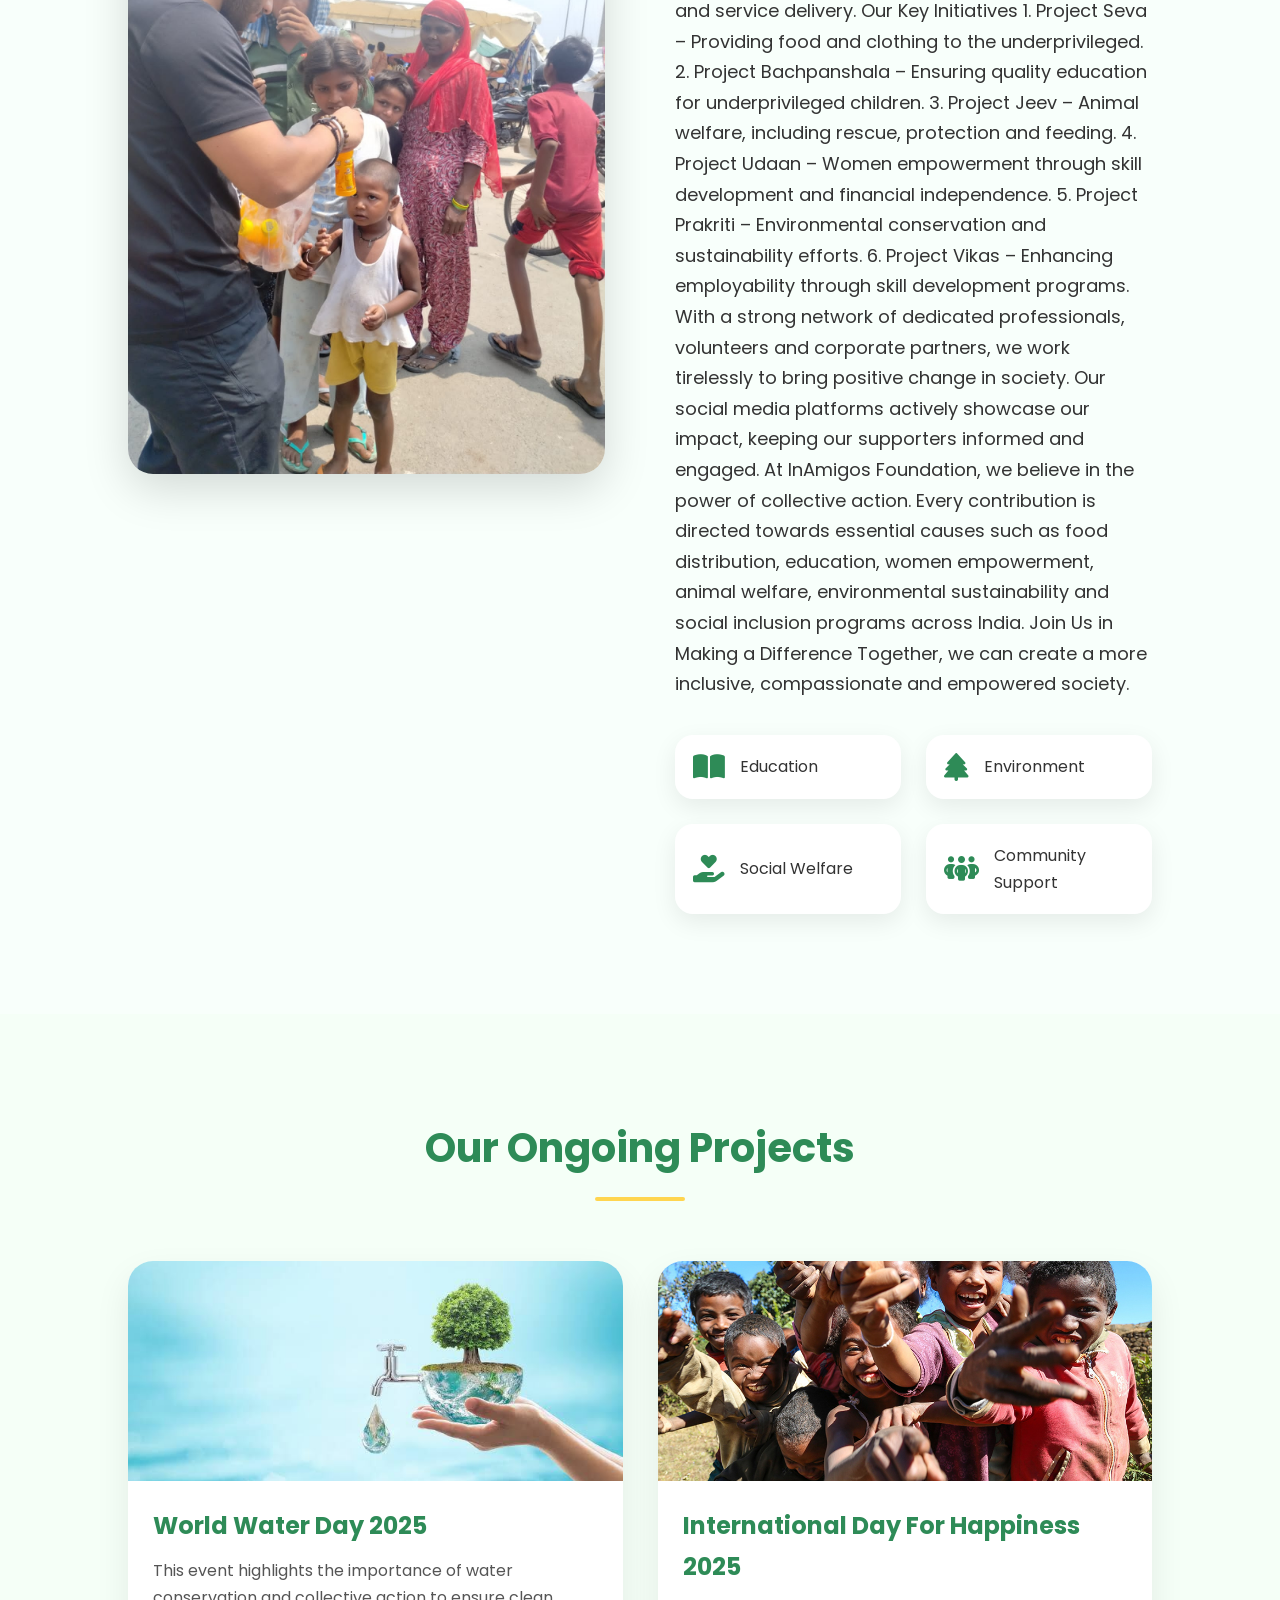
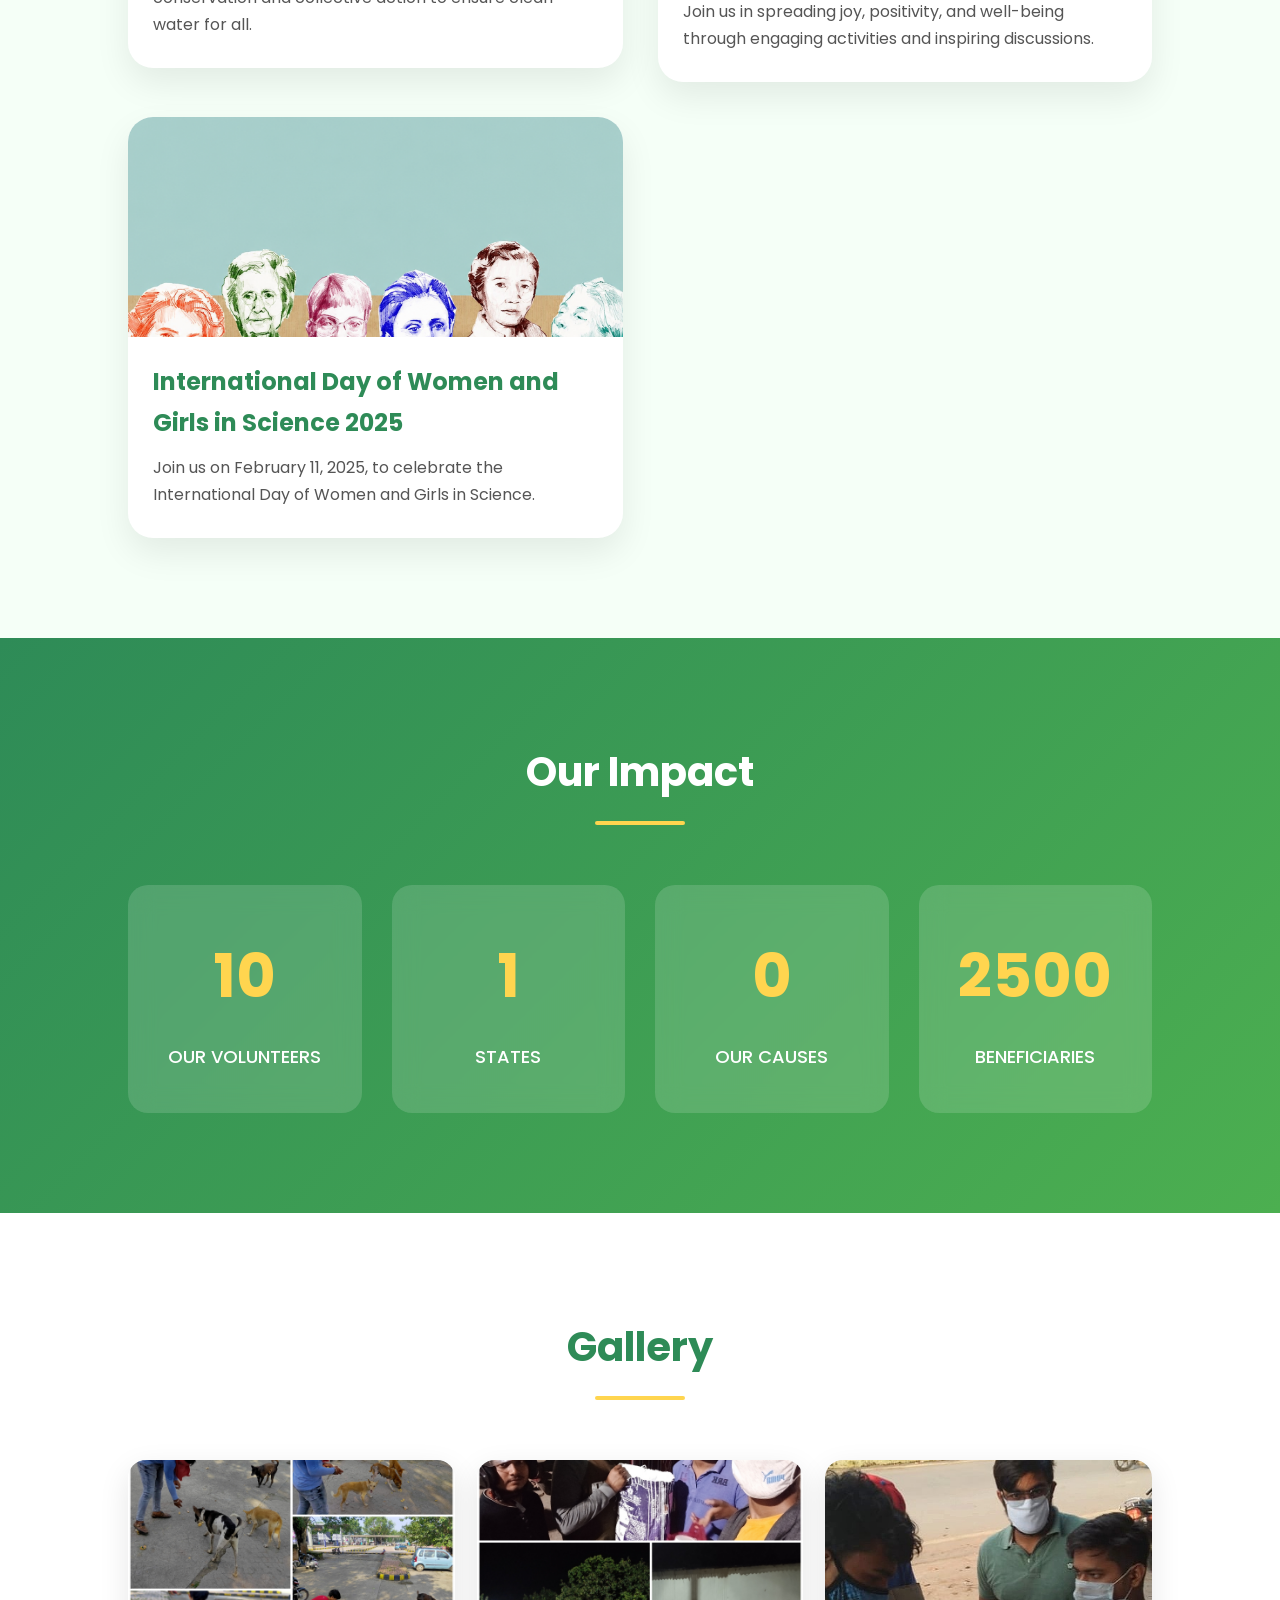
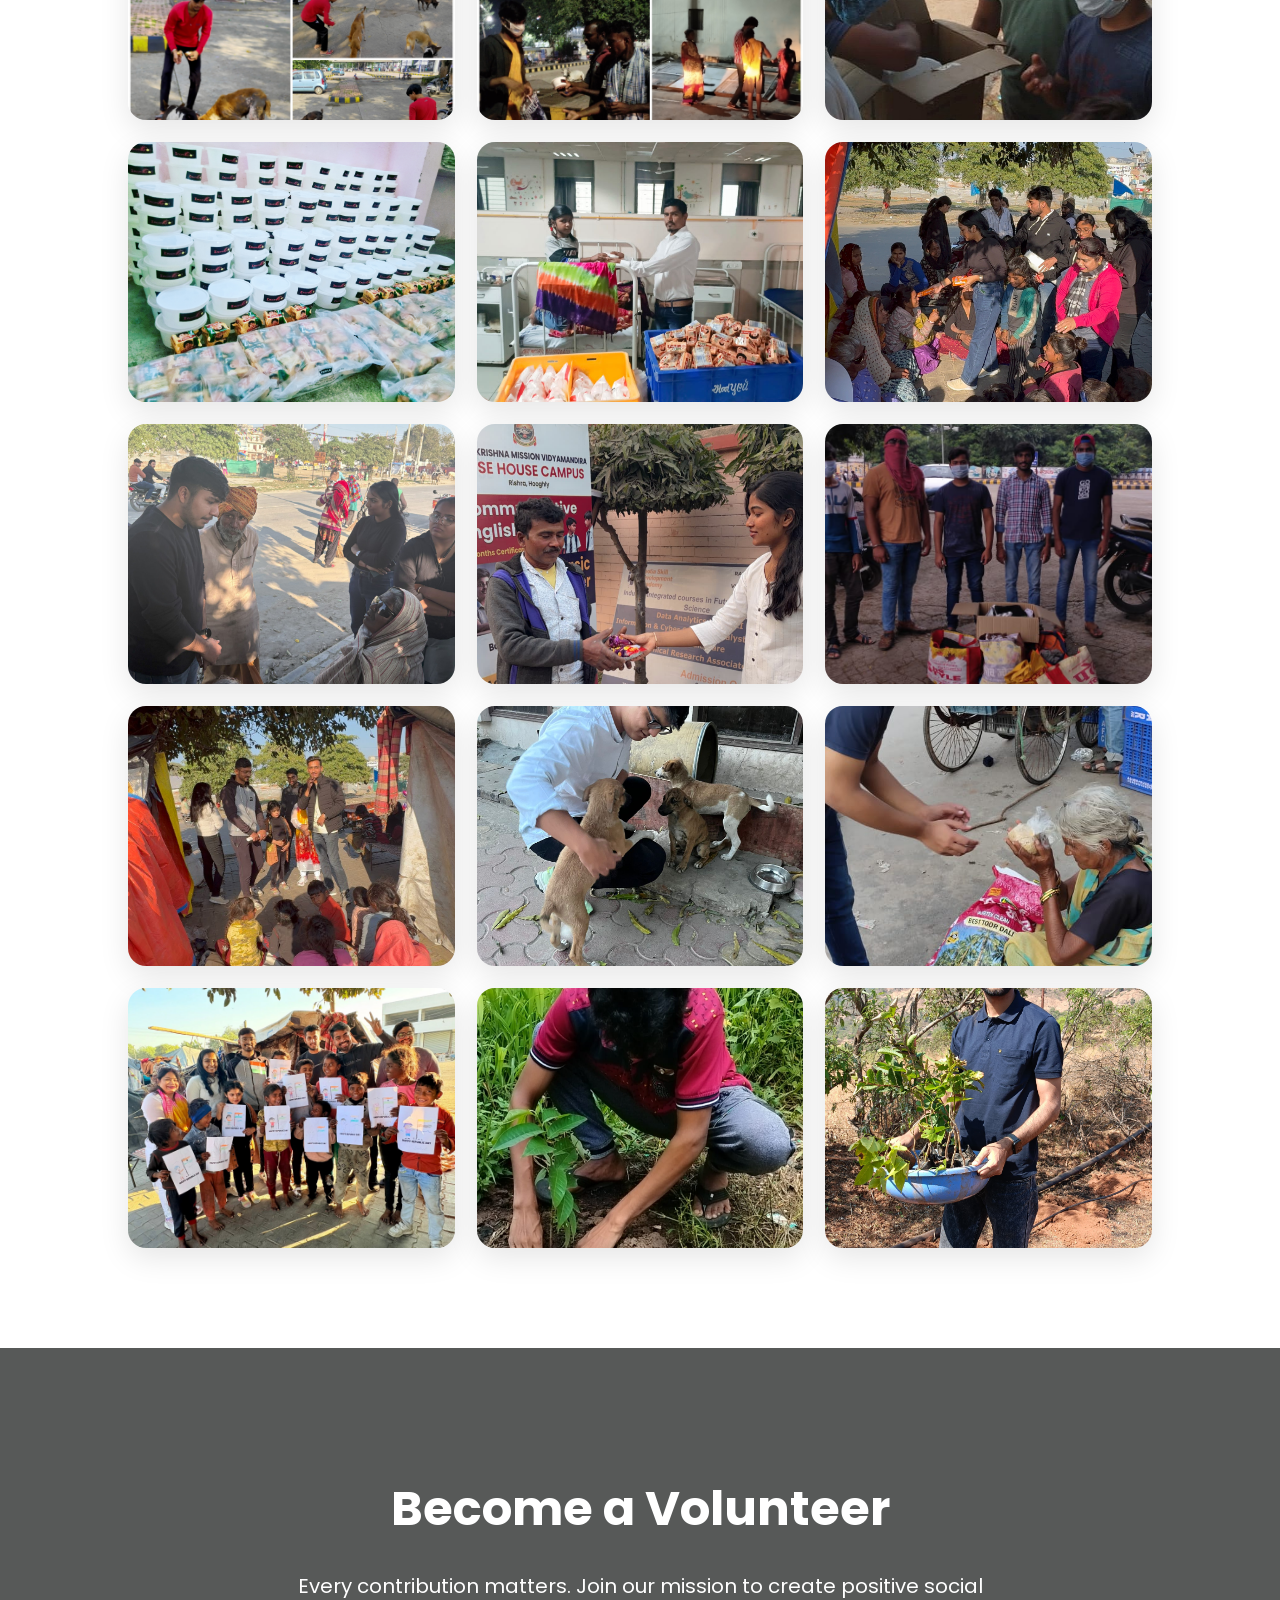
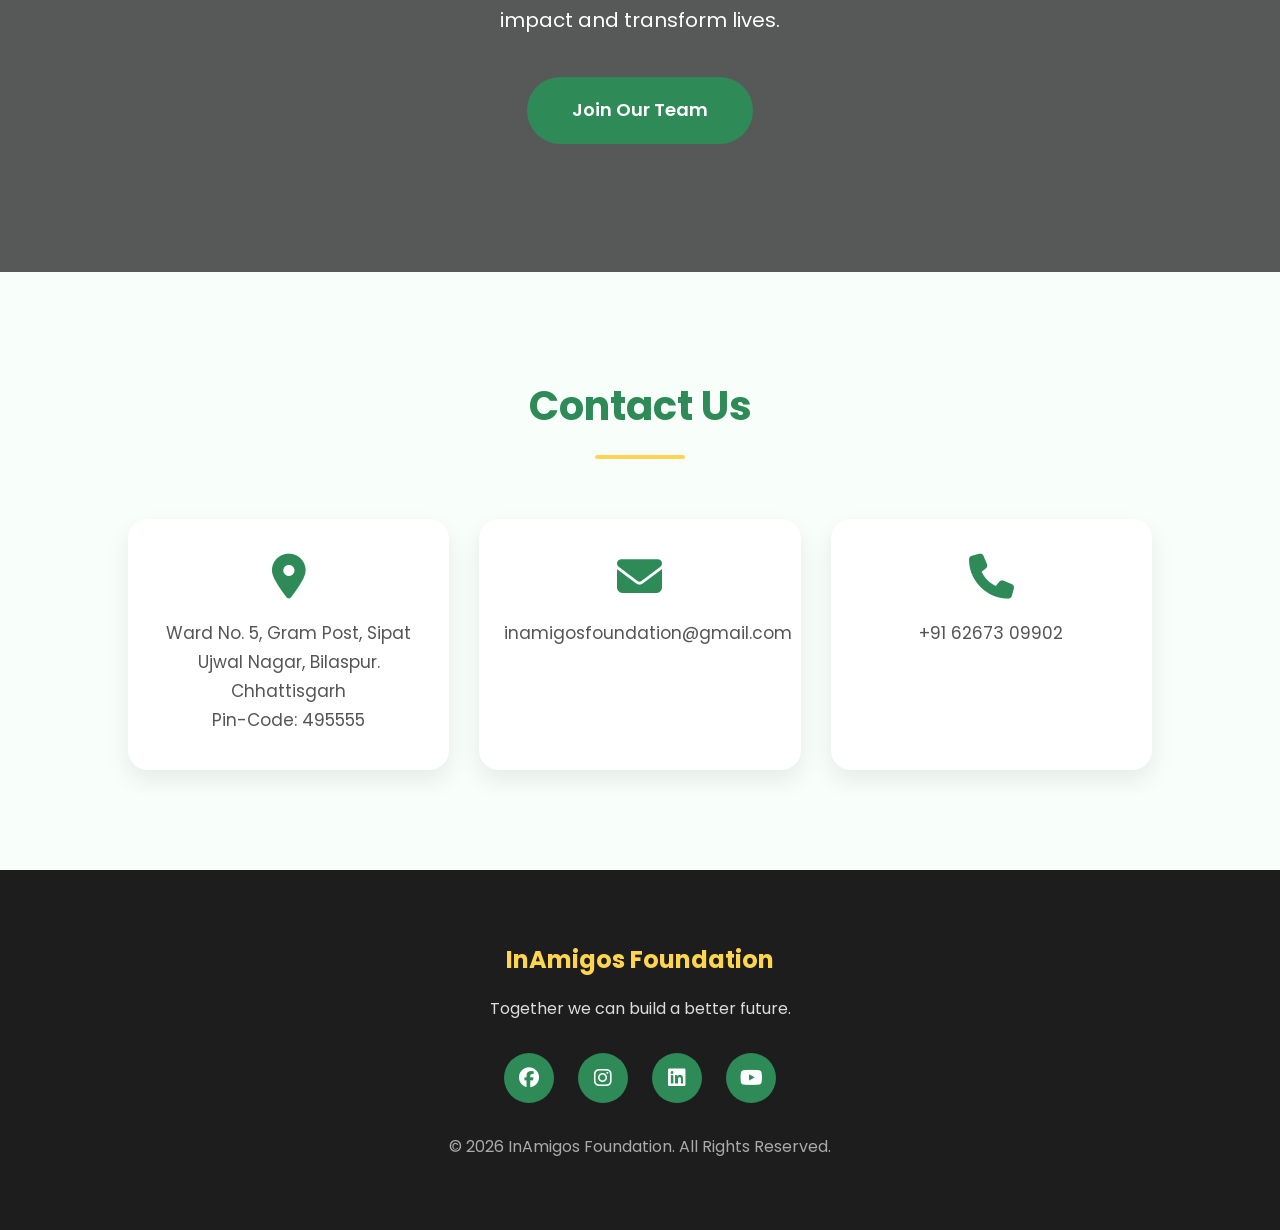
==== commit f3fc637a: "Initial commit" ====
--- a/index.html
+++ b/index.html
@@ -27,13 +27,15 @@
           <h2>InAmigos</h2>
         </div>
         <ul class="nav-links">
-          <li><a href="hello.html">Home</a></li>
+          <li><a href="index.html">Home</a></li>
           <li><a href="about.html">About</a></li>
           <li><a href="project.html">Projects</a></li>
           <li><a href="impact.html">Impact</a></li>
           <li><a href="gallery.html">Gallery</a></li>
           <li><a href="contact.html">Contact</a></li>
-        </ul>
+        </ul>git add .
+git commit -m "Remove all files"
+git push origin main
         <a href="Volunteer.html" class="btn">Join Us</a>
       </nav>
     </header>
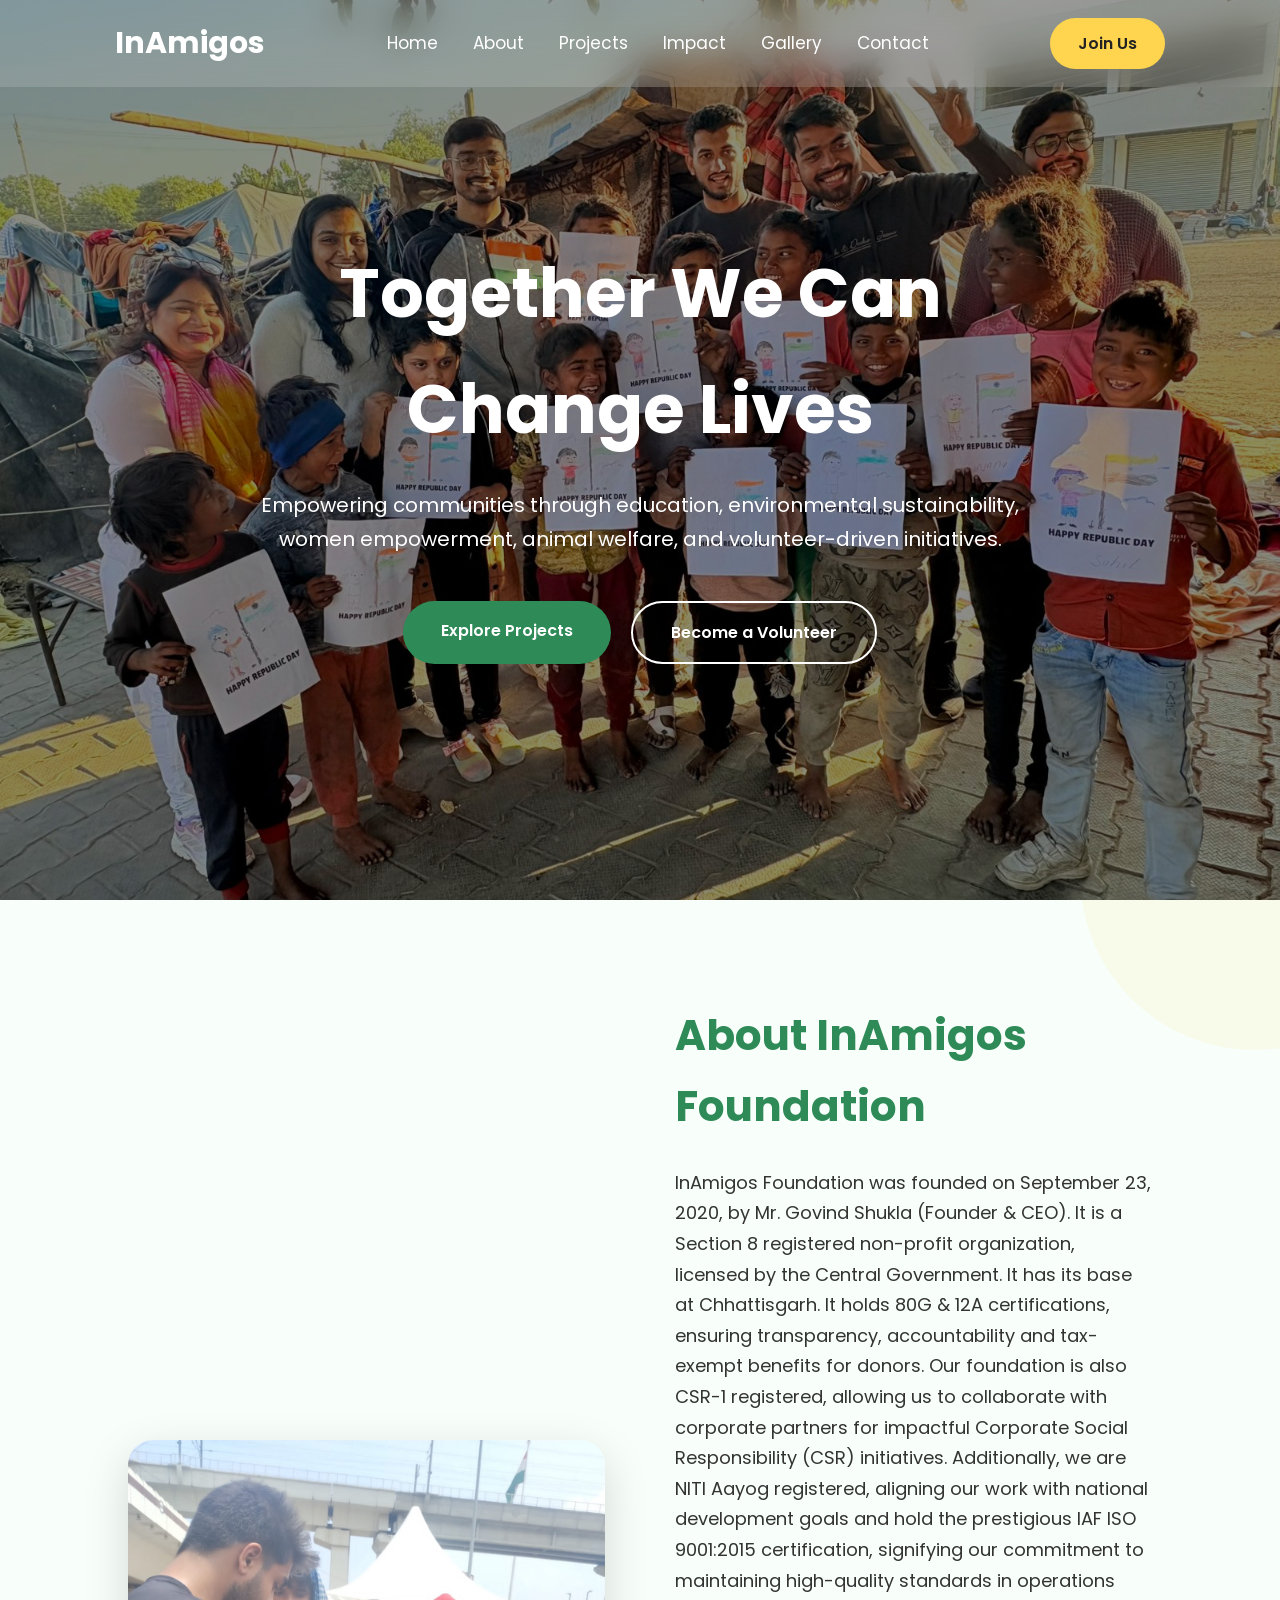
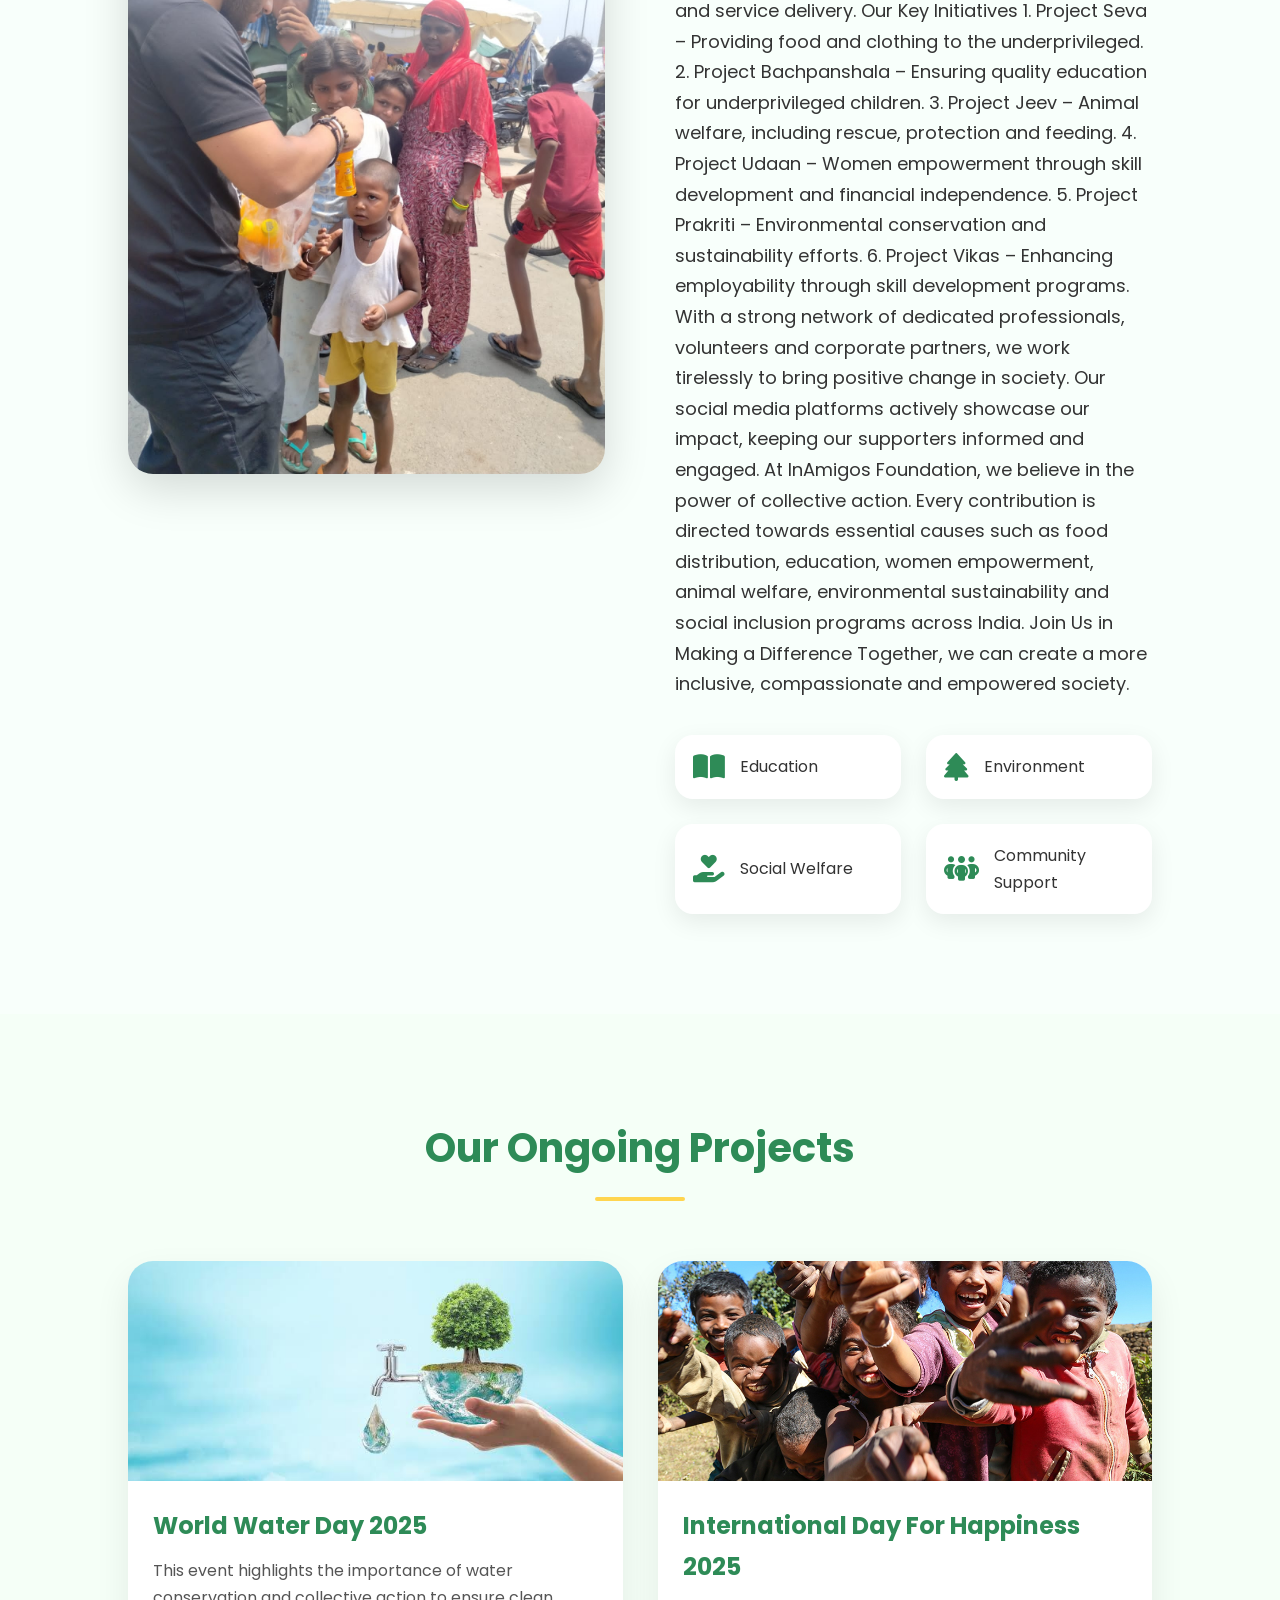
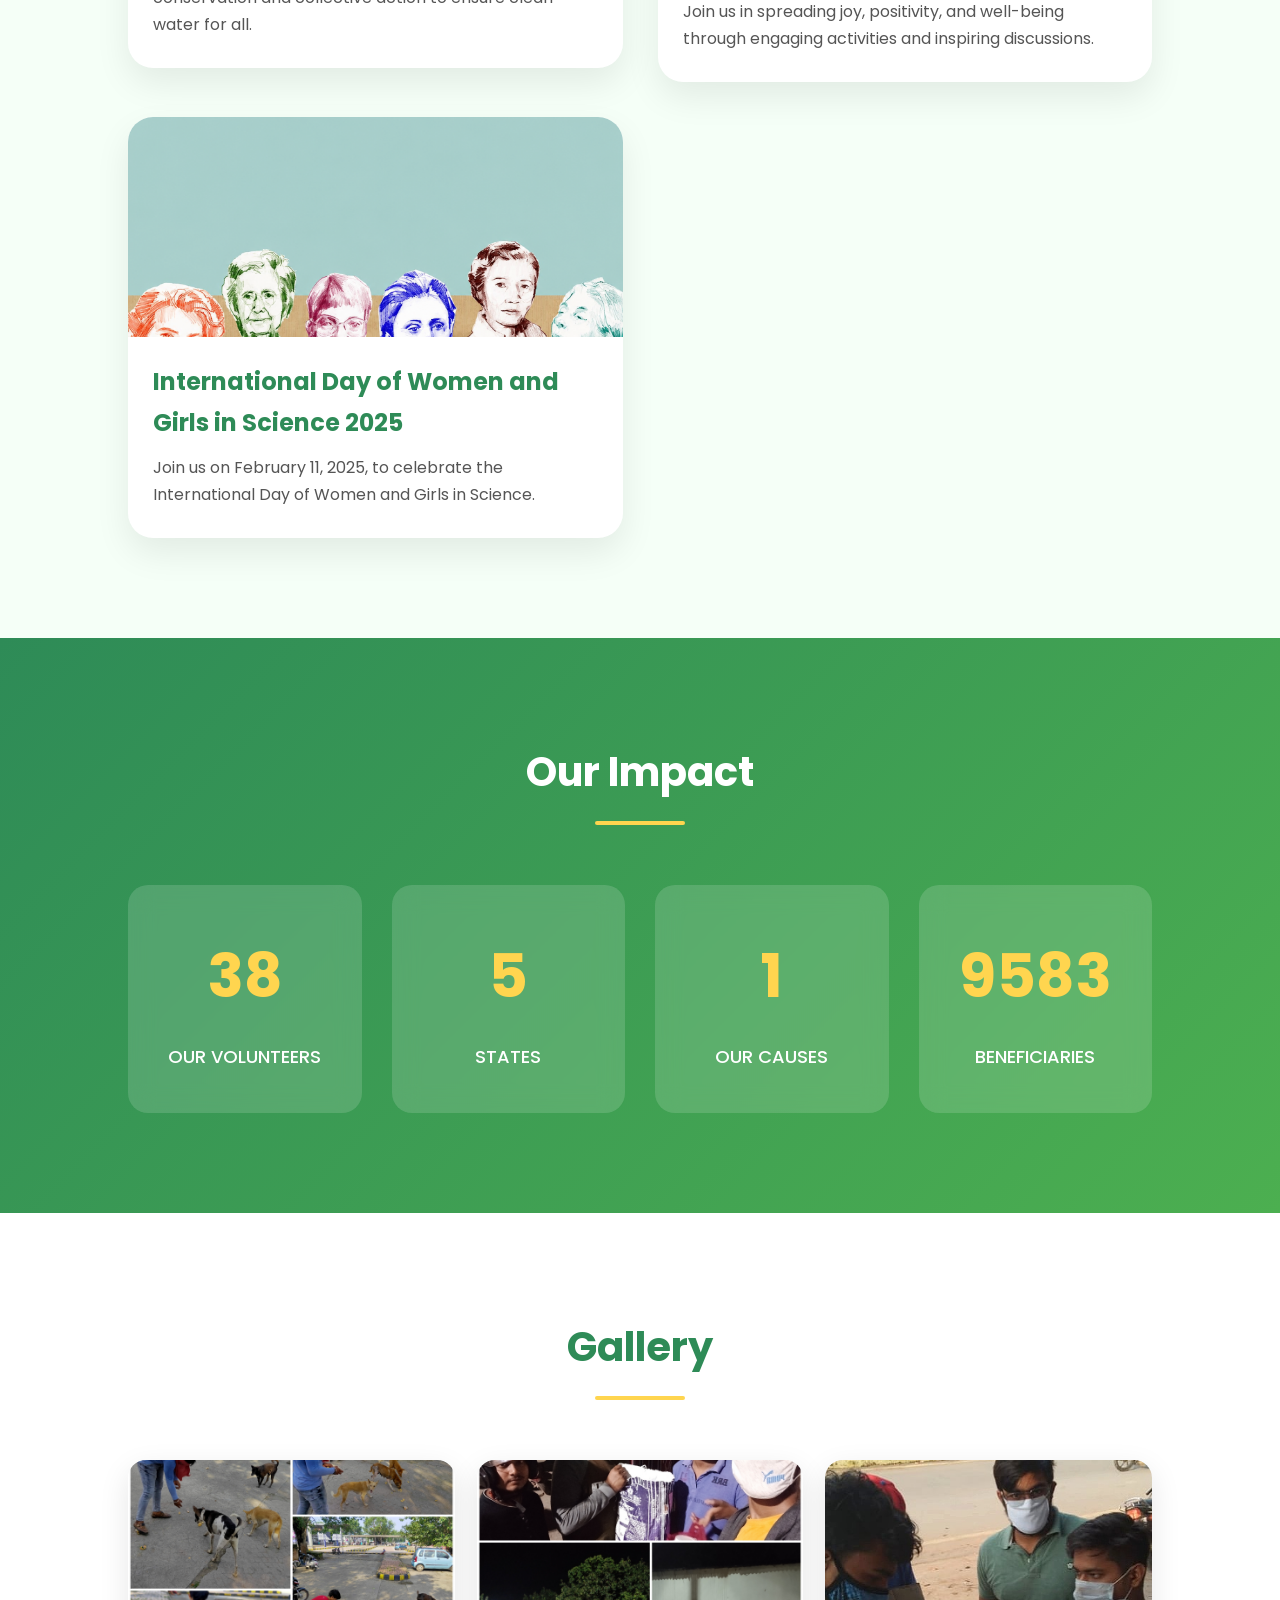
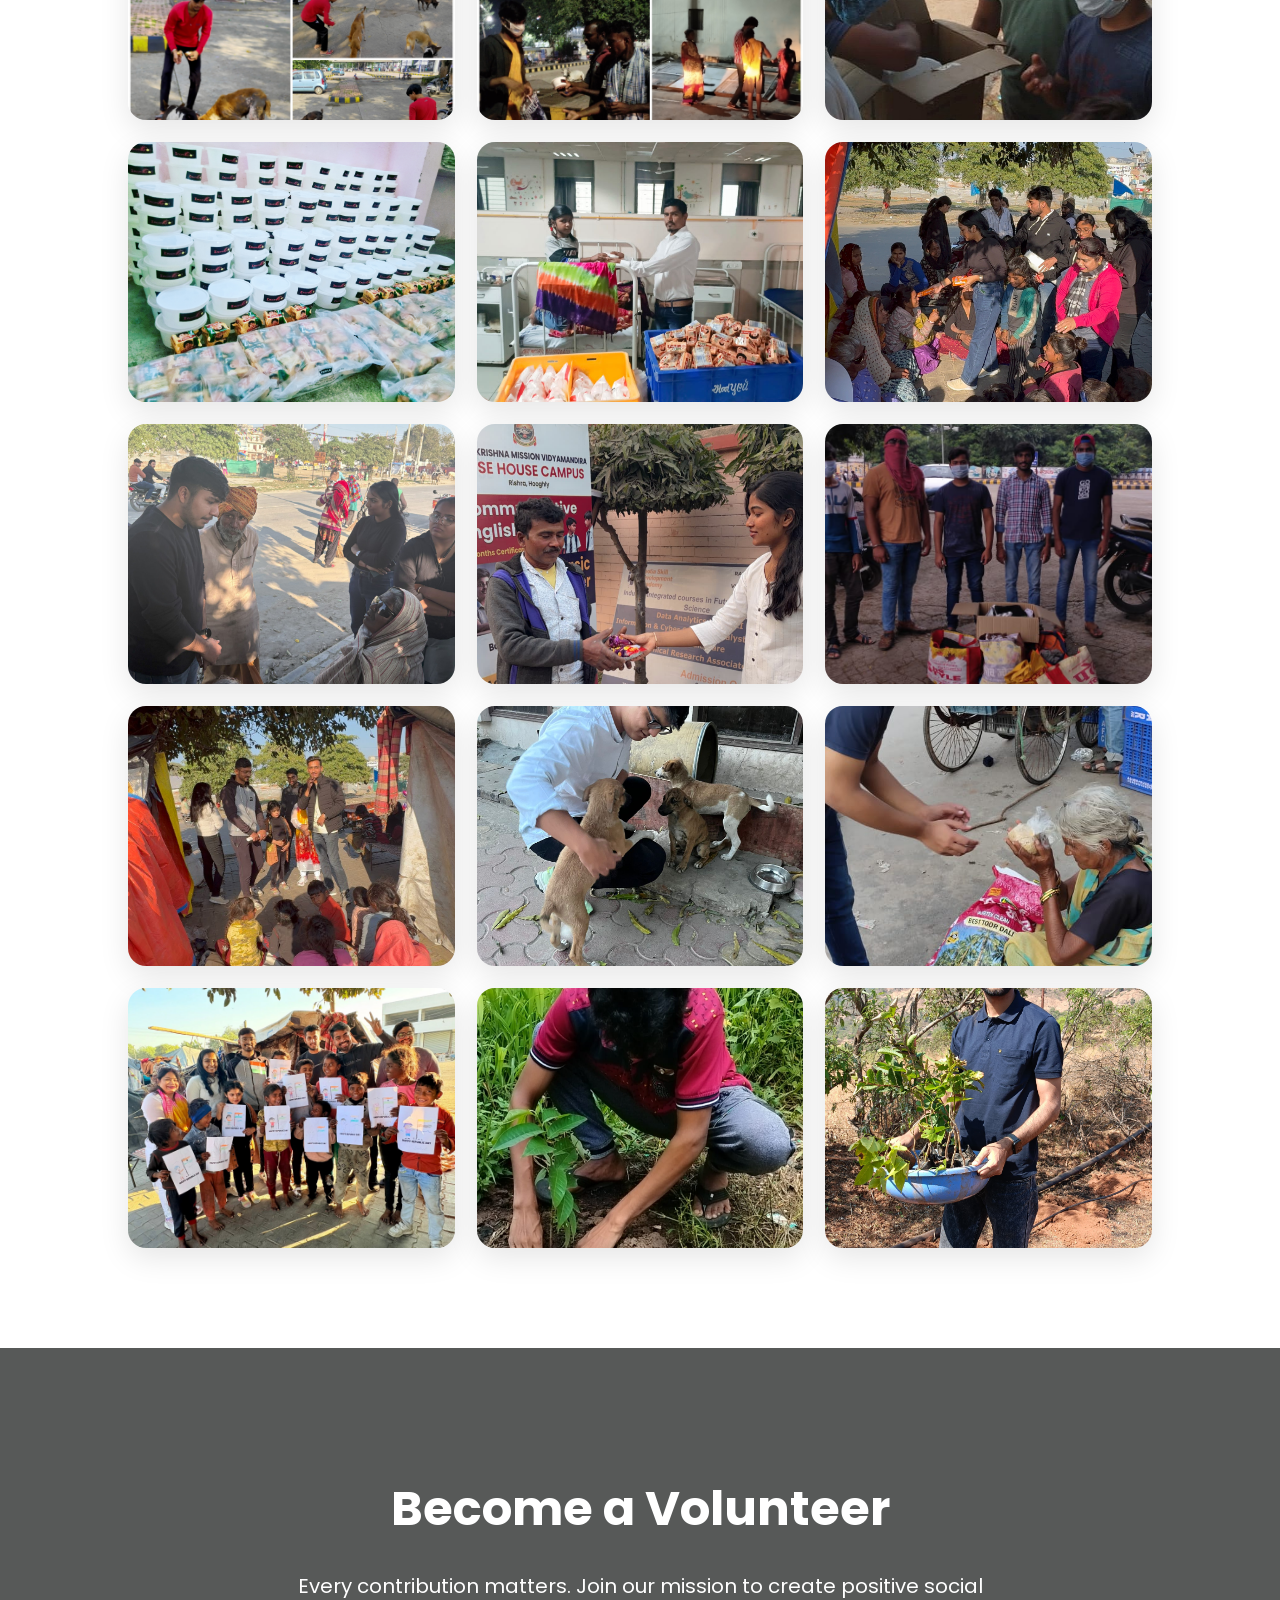
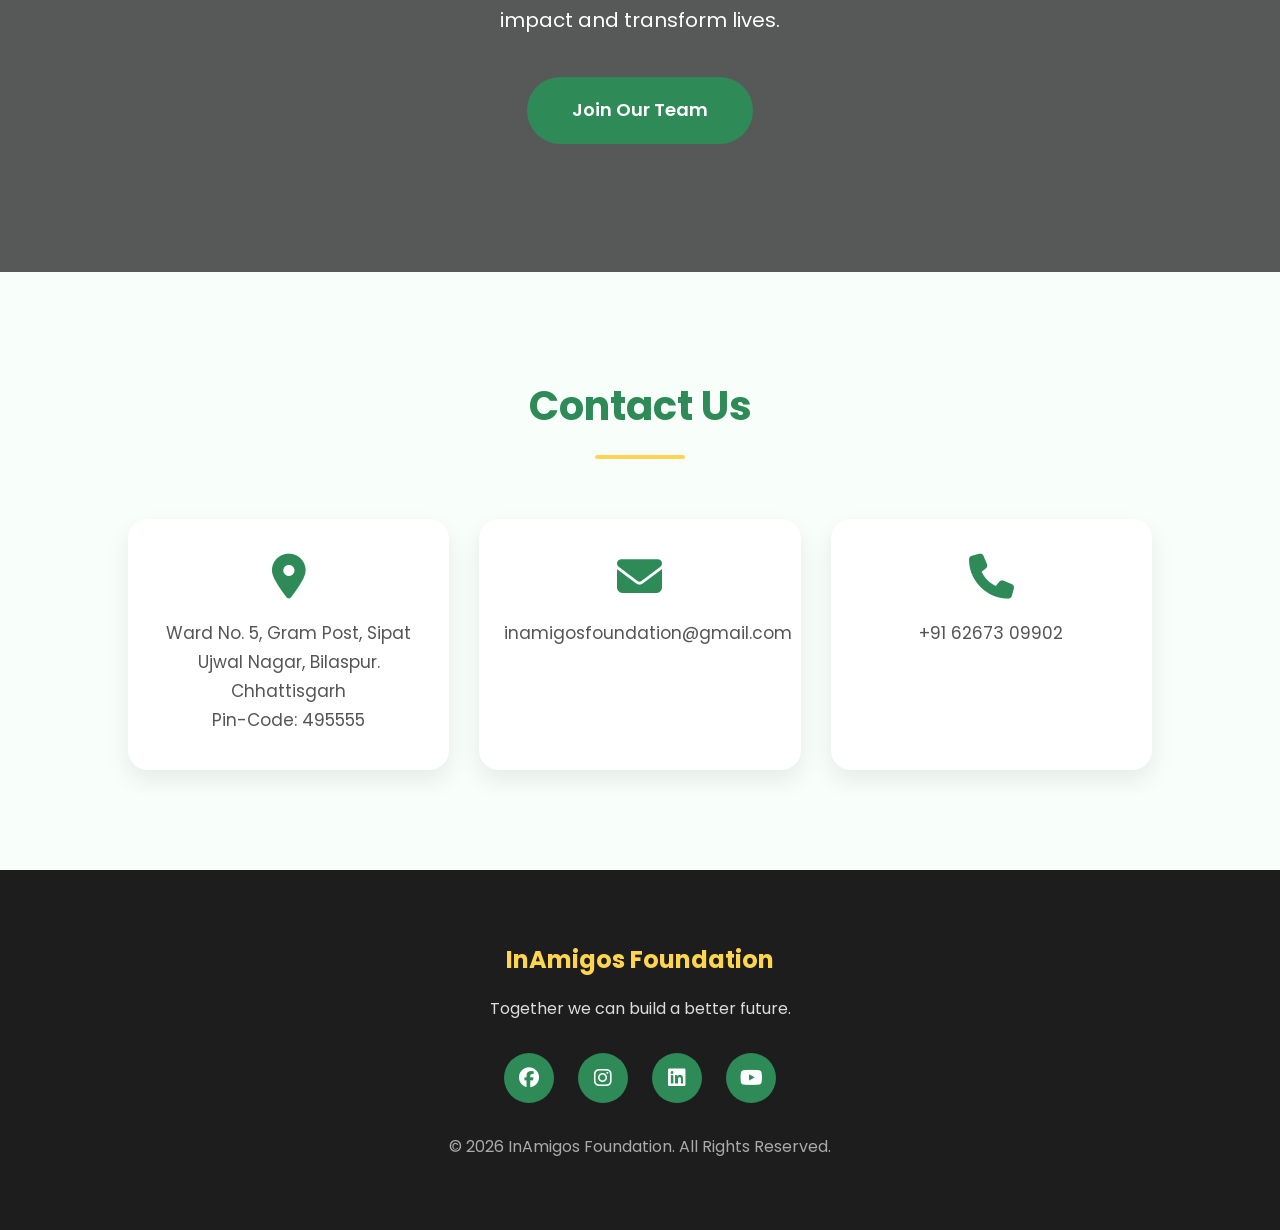
==== commit 433a2295: "Initial commit" ====
--- a/index.html
+++ b/index.html
@@ -33,9 +33,7 @@
           <li><a href="impact.html">Impact</a></li>
           <li><a href="gallery.html">Gallery</a></li>
           <li><a href="contact.html">Contact</a></li>
-        </ul>git add .
-git commit -m "Remove all files"
-git push origin main
+        </ul>
         <a href="Volunteer.html" class="btn">Join Us</a>
       </nav>
     </header>
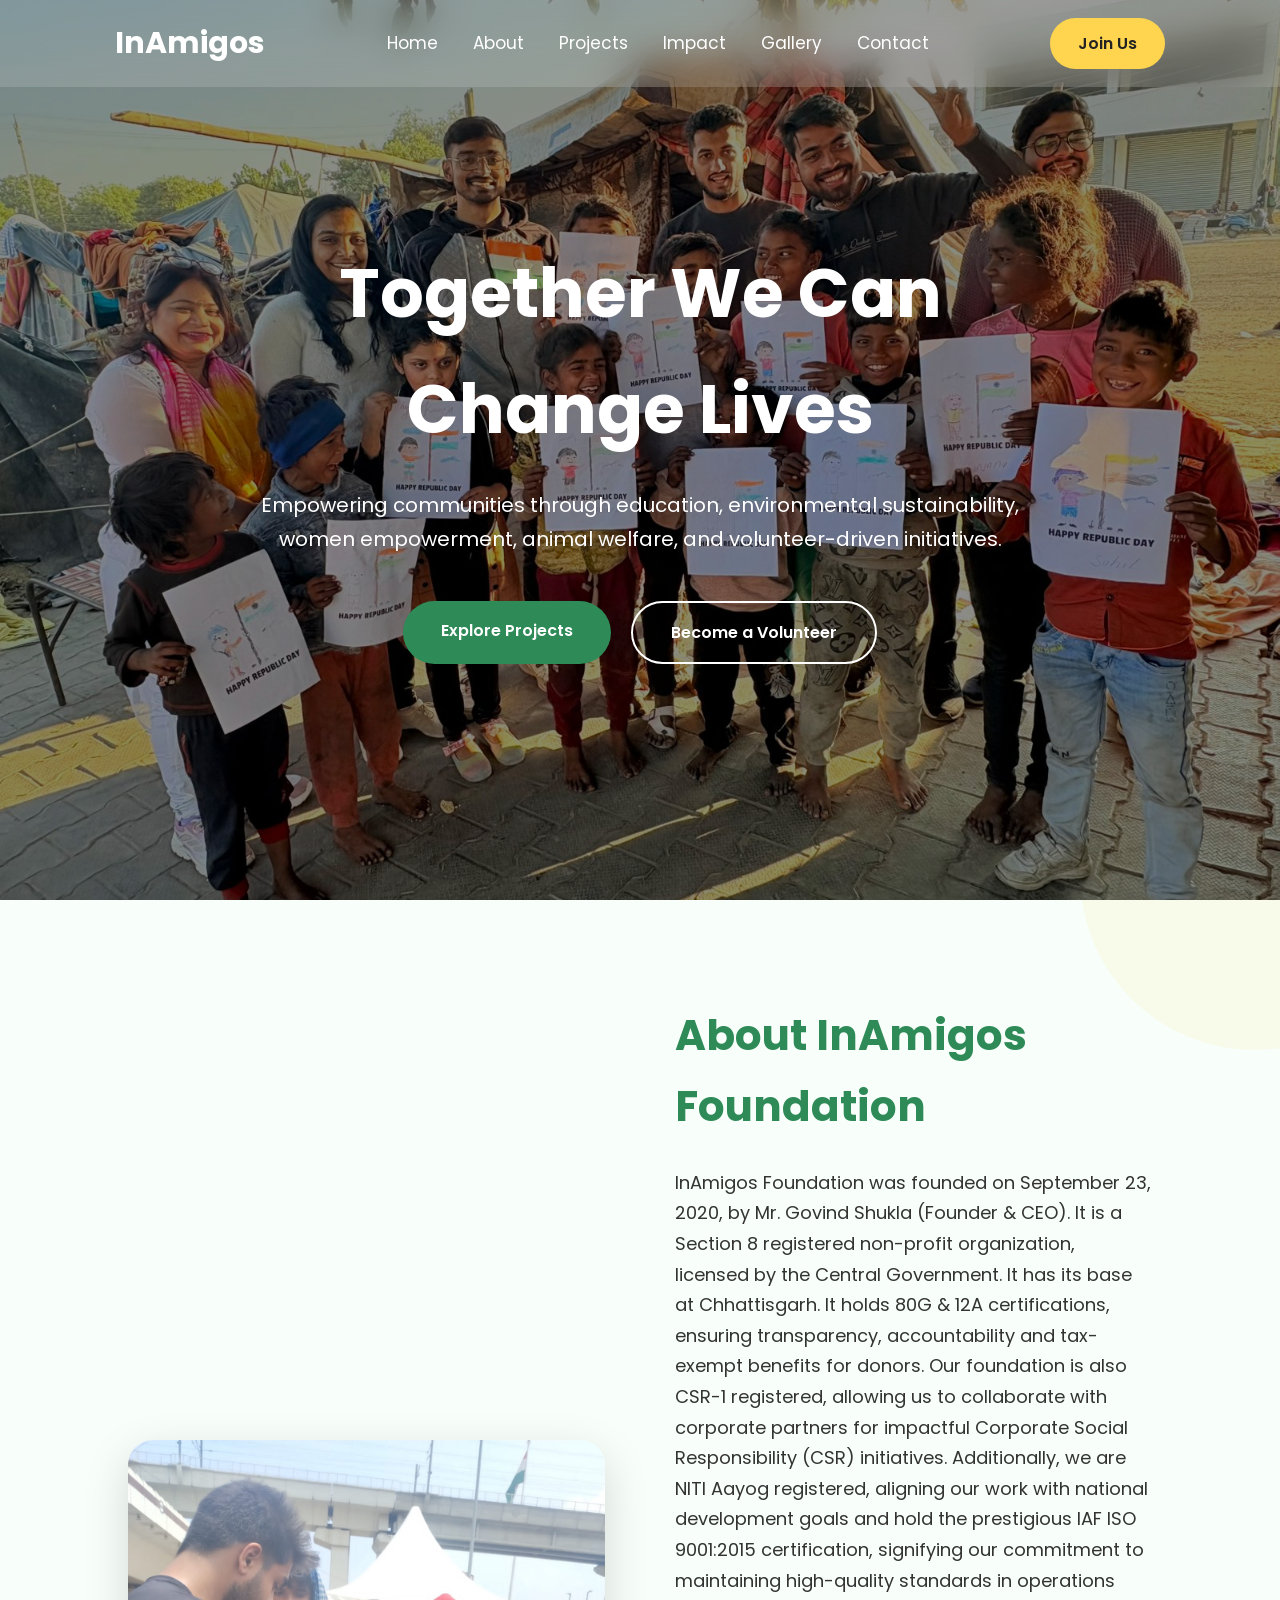
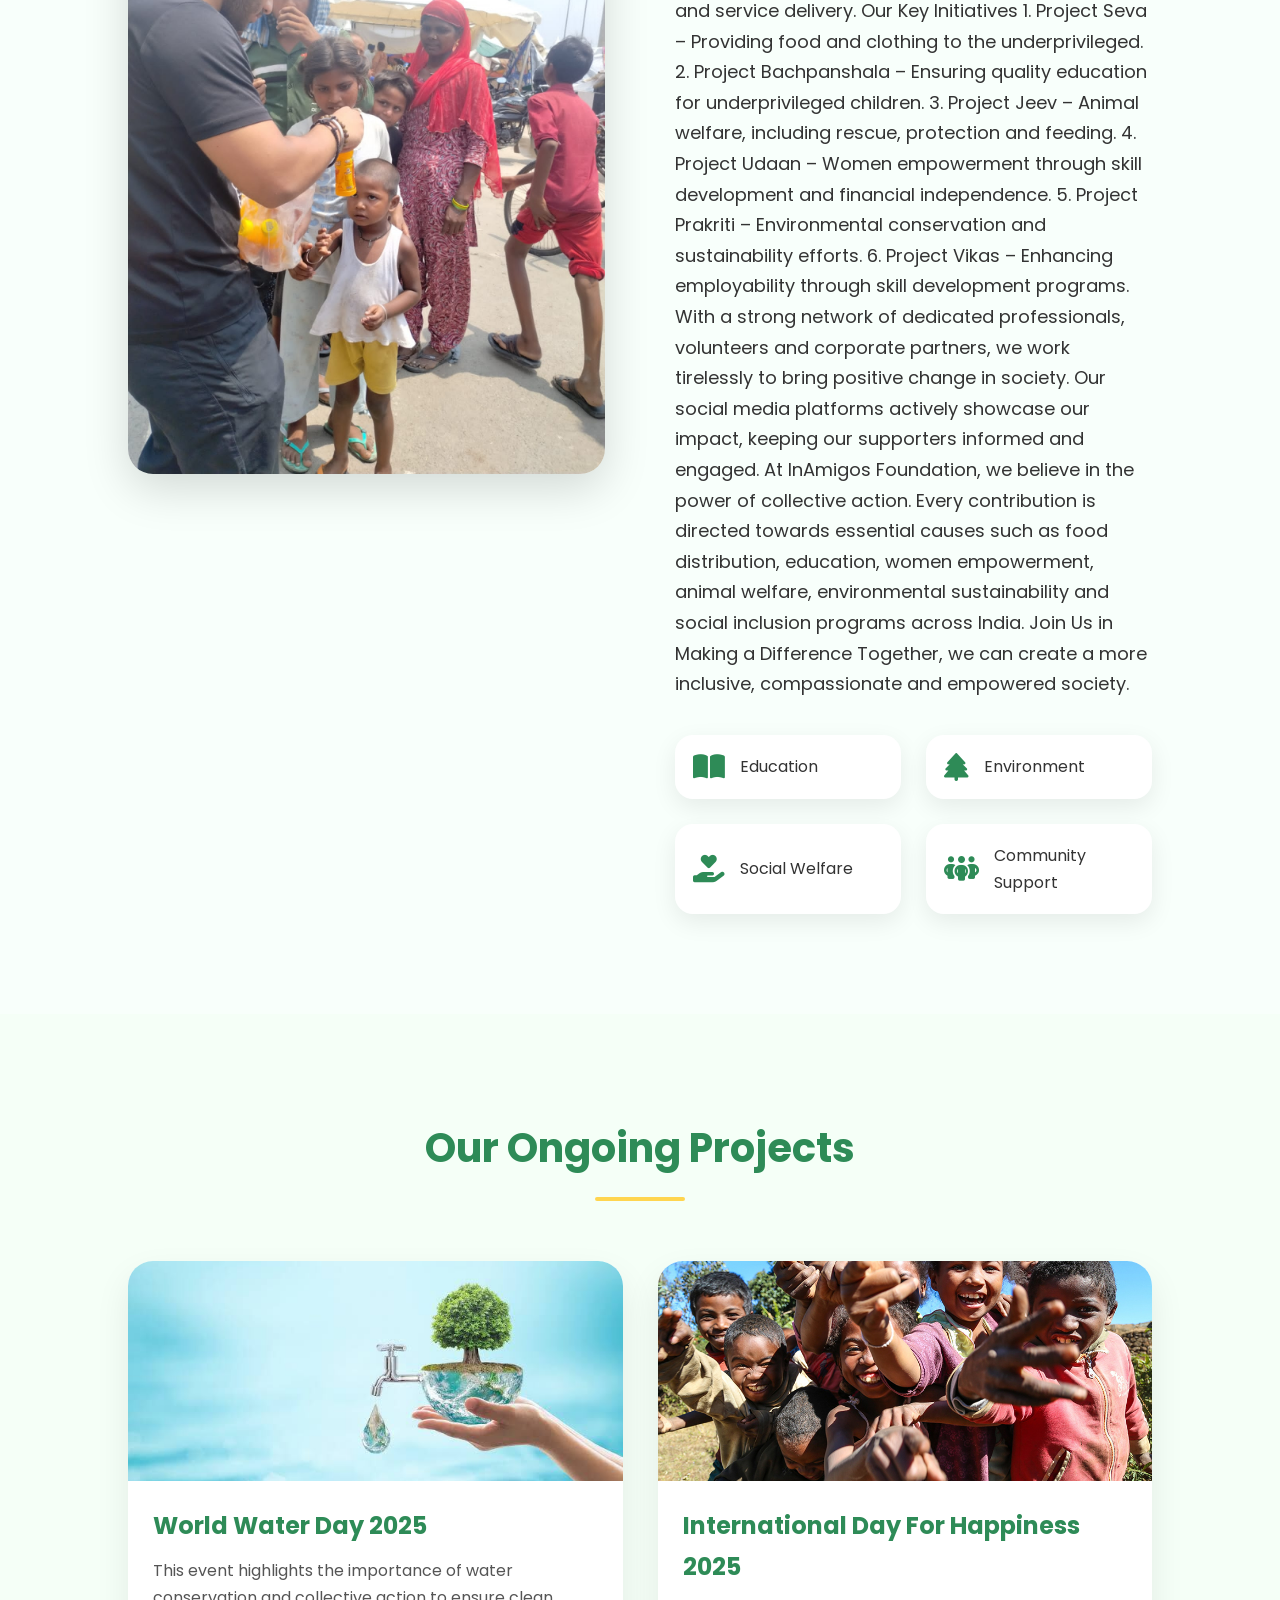
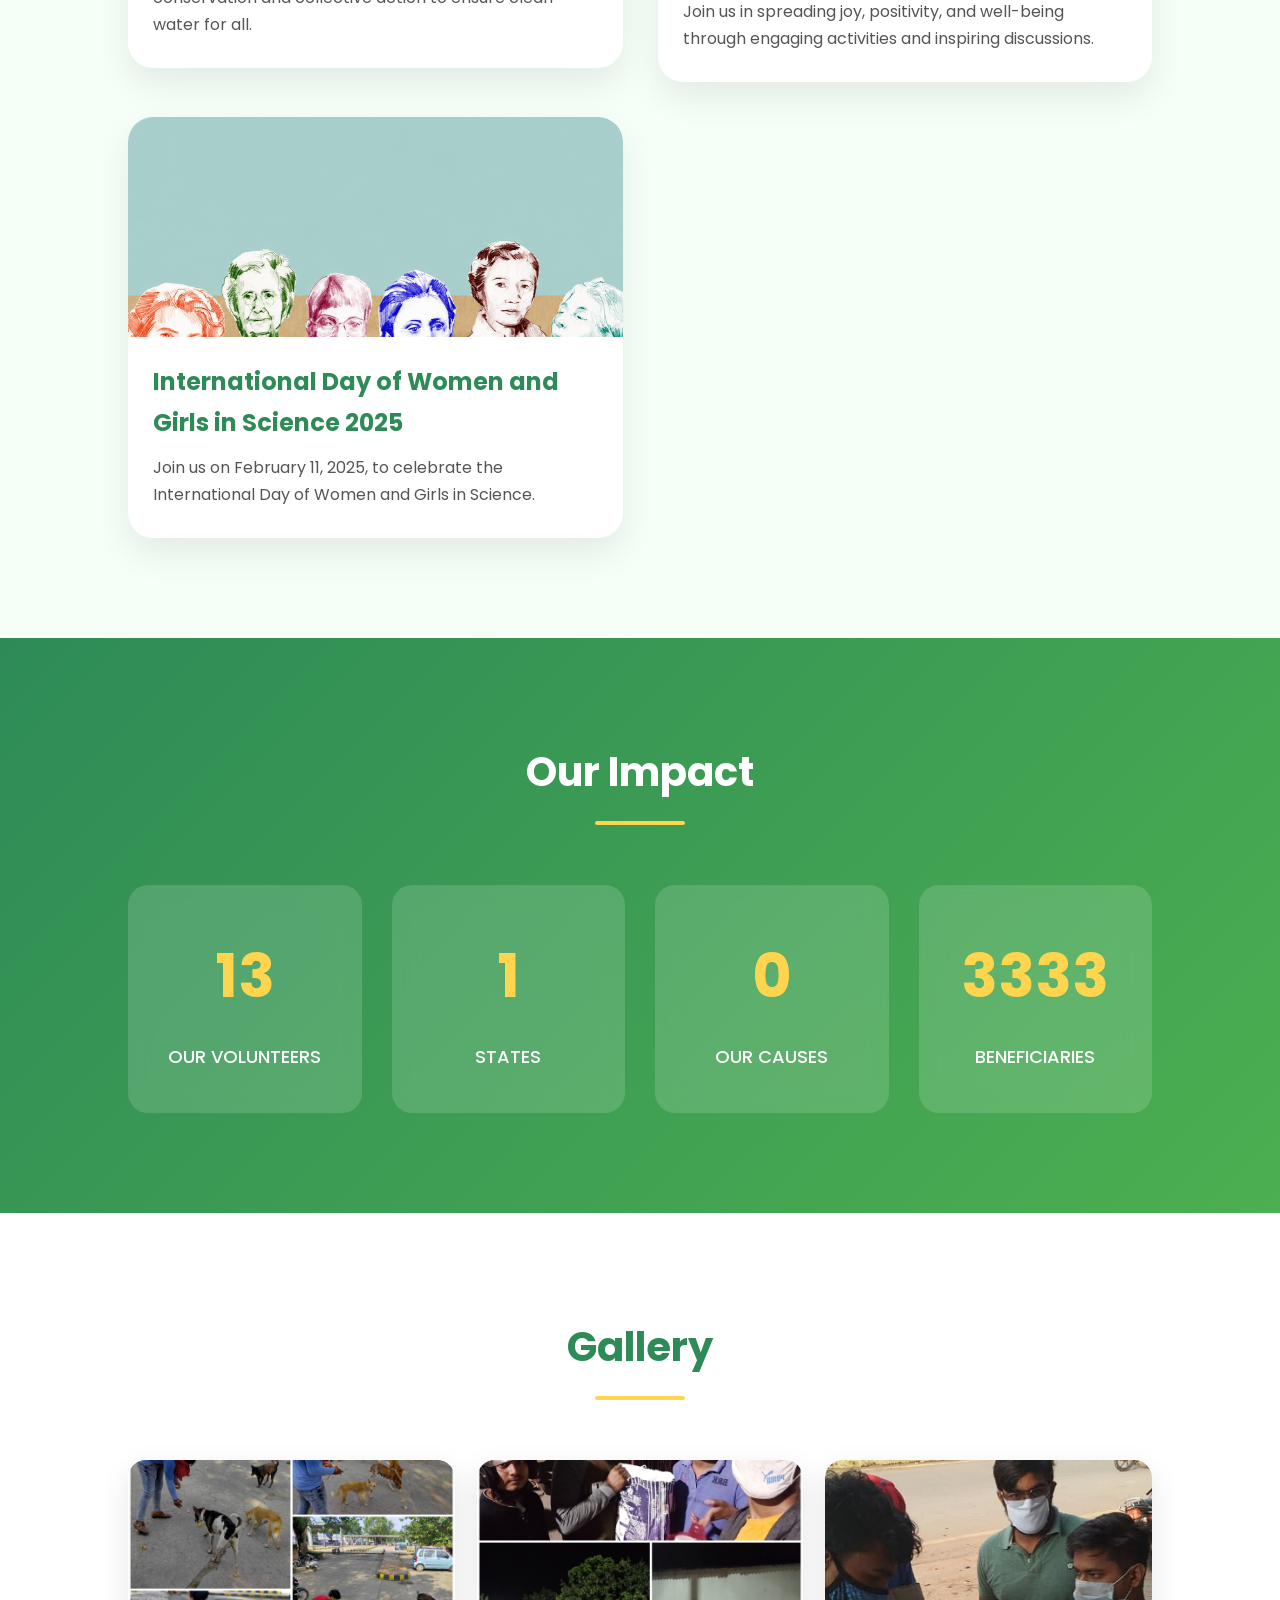
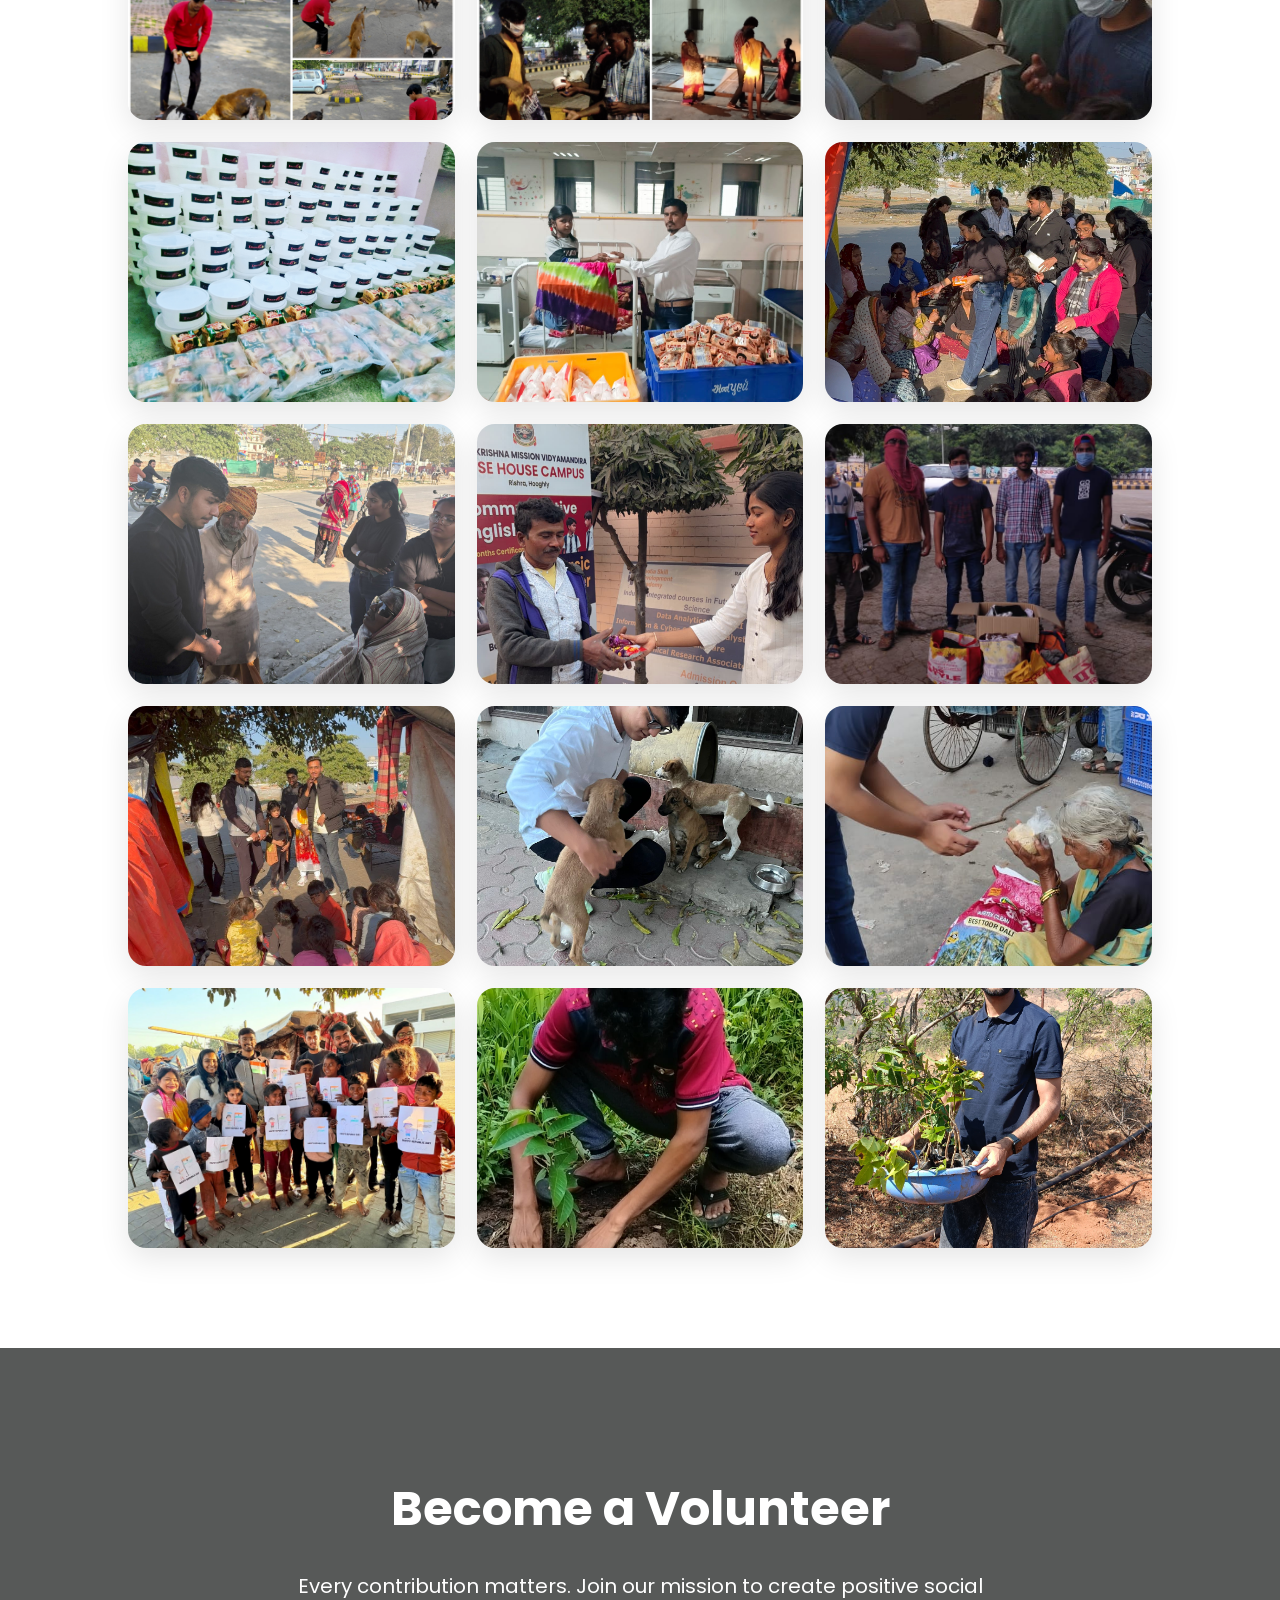
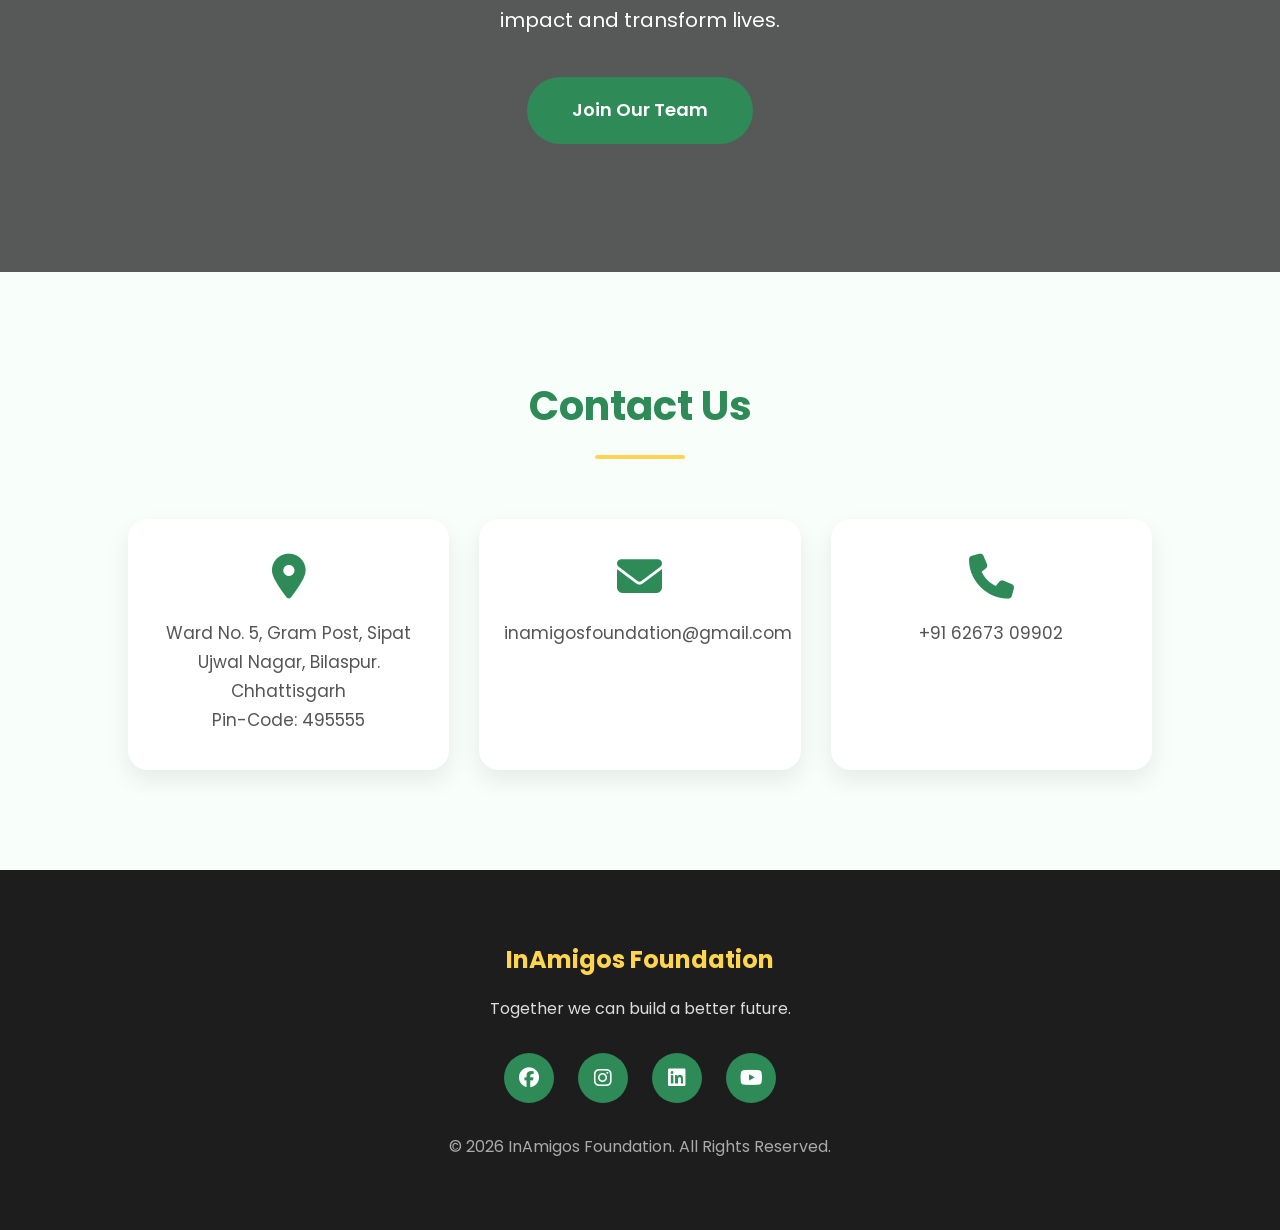
==== commit 5fb16eca: "Initial commit" ====
--- a/index.html
+++ b/index.html
@@ -171,7 +171,7 @@
           <p>OUR VOLUNTEERS</p>
         </div>
         <div class="impact-box">
-          <h1 class="counter" data-target="30">0</h1>
+          <h1 class="counter" data-target="28">0</h1>
           <p>STATES</p>
         </div>
         <div class="impact-box">
